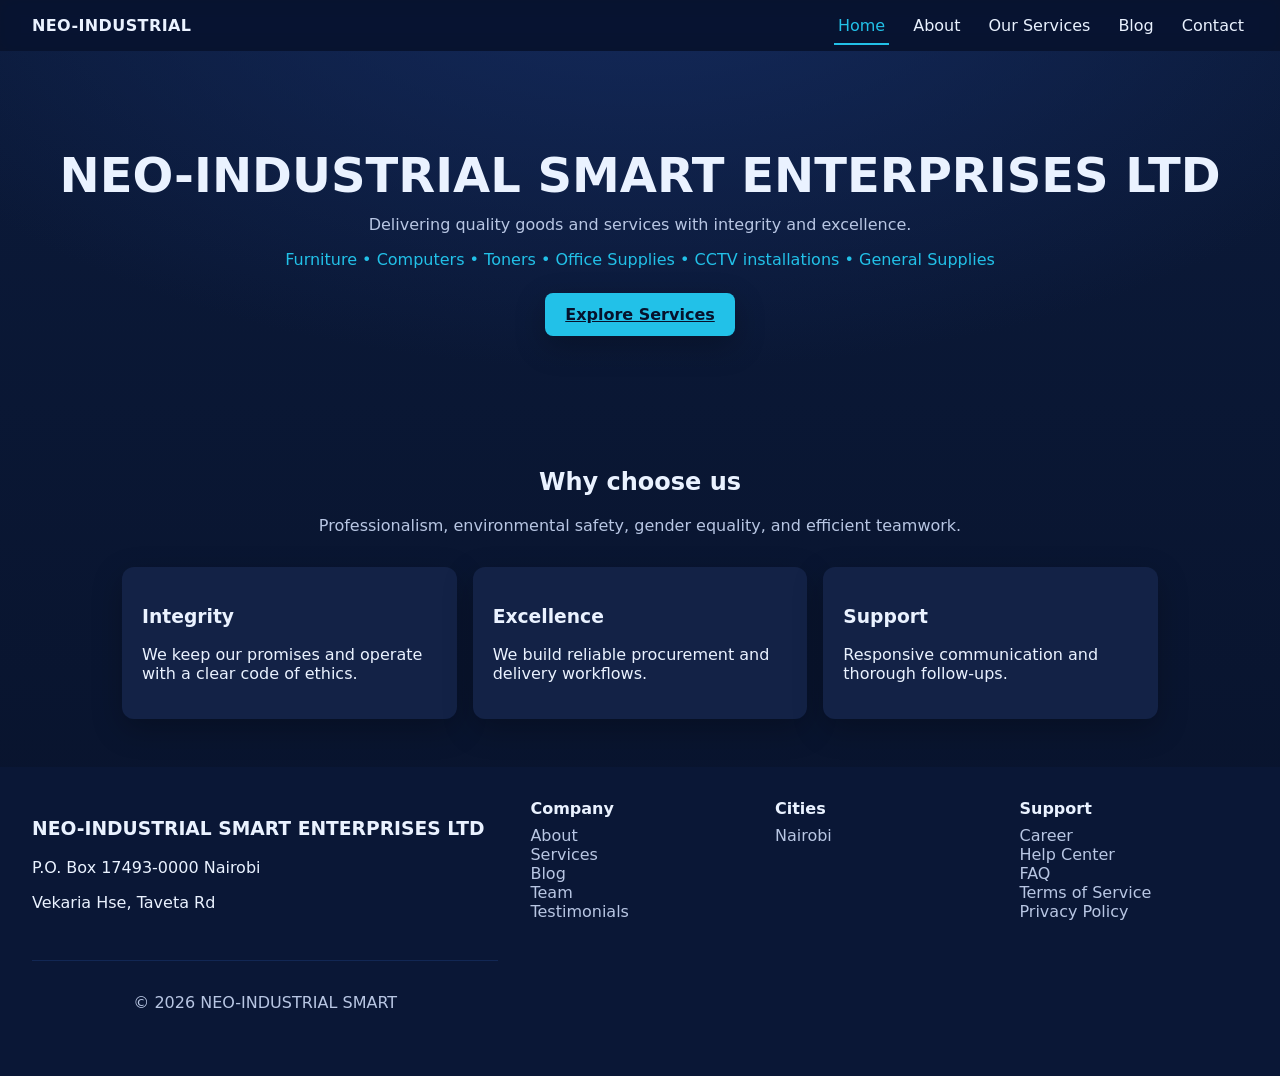
==== pages/index.html @ 2deb12df "initial commit" ====
<!DOCTYPE html>
<html lang="en">
<head>
    <meta charset="UTF-8" />
    <meta name="viewport" content="width=device-width, initial-scale=1" />
    <title>NEO-INDUSTRIAL SMART ENTERPRISES LTD</title>
    <meta name="description" content="Dealers in Furniture, Computers, Toners, Office Supplies, CCTV installations, and General Supplies.">
    <link rel="preload" href="/assets/css/styles.css" as="style" />
    <link rel="stylesheet" href="/assets/css/styles.css" />
</head>
<body>
    <header class="site-header" data-include="/components/header.html"></header>

    <main>
        <section class="hero reveal">
        <div class="hero-content">
            <h1>NEO-INDUSTRIAL SMART ENTERPRISES LTD</h1>
            <p>Delivering quality goods and services with integrity and excellence.</p>
            <div class="dealers">
            <span>Furniture</span> • <span>Computers</span> • <span>Toners</span> •
            <span>Office Supplies</span> • <span>CCTV installations</span> • <span>General Supplies</span>
            </div>
            <a href="/pages/services.html" class="btn primary">Explore Services</a>
        </div>
        </section>

        <section class="section reveal">
        <header class="section-header">
            <h2>Why choose us</h2>
            <p>Professionalism, environmental safety, gender equality, and efficient teamwork.</p>
        </header>

        <div class="cards-grid">
            <article class="card"><h3>Integrity</h3><p>We keep our promises and operate with a clear code of ethics.</p></article>
            <article class="card"><h3>Excellence</h3><p>We build reliable procurement and delivery workflows.</p></article>
            <article class="card"><h3>Support</h3><p>Responsive communication and thorough follow-ups.</p></article>
        </div>
        </section>
    </main>

    <footer class="site-footer reveal" data-include="/components/footer.html"></footer>
    <script src="/assets/js/app.js" defer></script>
</body>
</html>
---- assets/css/styles.css ----
/*  */
:root {
  --bg-dark: #0b1a3a; --bg-darker: #08122a; --text: #eaf2ff; --text-muted: #b8c6e3;
  --accent: #22c1e8; --accent-2: #7cf0d4; --surface: #111a33; --card: #132246;
  --shadow: 0 10px 30px rgba(0,0,0,0.25);
}

* { box-sizing: border-box; }
html { scroll-behavior: smooth; }
body { margin: 0; font-family: system-ui, Segoe UI, Roboto, Arial, sans-serif; color: var(--text);
  background: linear-gradient(180deg, var(--bg-dark), var(--bg-darker)); }

.site-header { position: sticky; top: 0; z-index: 1000; backdrop-filter: saturate(140%) blur(8px); }
.navbar { display: flex; align-items: center; justify-content: space-between; padding: 1rem 2rem; background: rgba(8,18,42,0.75); }
.logo { color: var(--text); font-weight: 700; text-decoration: none; letter-spacing: 0.4px; }
.nav-toggle { width: 36px; height: 36px; border: none; background: url('data:image/svg+xml;utf8,<svg xmlns=%22http://www.w3.org/2000/svg%22 width=%2232%22 height=%2232%22><path d=%22M6 9h20M6 16h20M6 23h20%22 stroke=%22white%22 stroke-width=%222%22 stroke-linecap=%22round%22/></svg>') center/20px no-repeat; display: none; }
.nav-links { list-style: none; display: flex; gap: 1.25rem; margin: 0; padding: 0; }
.nav-links a { color: var(--text); text-decoration: none; padding: 0.5rem 0.25rem; border-bottom: 2px solid transparent; transition: 0.25s ease; }
.nav-links a:hover { color: var(--accent); }
.nav-links a.active { border-bottom-color: var(--accent); color: var(--accent); }

.hero { padding: 6rem 2rem 4rem; text-align: center; background: radial-gradient(1200px 600px at 50% -100px, #142a5c 0%, transparent 70%); }
.hero h1 { font-size: clamp(1.8rem, 4.5vw, 3rem); margin: 0 0 0.75rem; }
.hero p { color: var(--text-muted); margin: 0 0 1rem; }
.dealers { color: var(--accent); margin: 0 0 1.5rem; }
.btn { display: inline-block; color: #06122c; background: var(--accent); border-radius: 8px; padding: 0.75rem 1.25rem; font-weight: 600; box-shadow: var(--shadow); transition: transform 0.2s ease; }
.btn:hover { transform: translateY(-2px); }

.section { padding: 3rem 2rem; max-width: 1100px; margin: 0 auto; }
.section-header { text-align: center; margin-bottom: 2rem; }
.section-header p { color: var(--text-muted); }

.about-grid, .cards-grid, .showcase-grid, .footer-columns { display: grid; gap: 1rem; }
.about-grid { grid-template-columns: repeat(2, minmax(0, 1fr)); }
.cards-grid { grid-template-columns: repeat(3, minmax(0, 1fr)); }
.showcase-grid { grid-template-columns: repeat(3, minmax(0, 1fr)); }

.card { background: var(--card); padding: 1.25rem; border-radius: 12px; box-shadow: var(--shadow); transition: transform 0.25s ease, box-shadow 0.3s ease; }
.card:hover { transform: translateY(-3px); box-shadow: 0 12px 36px rgba(0,0,0,0.35); }
.card.wide { grid-column: span 2; }

.checks { list-style: none; margin: 0; padding: 0; }
.checks li { position: relative; padding-left: 1.75rem; margin: 0.5rem 0; }
.checks li::before { content: "✔"; position: absolute; left: 0; color: var(--accent-2); font-weight: 700; }

.showcase-card { overflow: hidden; border-radius: 12px; background: var(--surface); box-shadow: var(--shadow); }
.showcase-card img { width: 100%; height: 200px; object-fit: cover; transform: scale(1.03); transition: transform 0.4s ease, filter 0.3s ease; }
.showcase-card:hover img { transform: scale(1.08); filter: saturate(115%); }
.showcase-card figcaption { padding: 0.75rem 1rem; color: var(--text); }

.clients { margin-top: 2rem; }
.client-carousel { display: grid; grid-template-columns: repeat(3, 1fr); gap: 1rem; align-items: center; }
.client-logo { background: var(--surface); border-radius: 12px; padding: 1rem; text-align: center; box-shadow: var(--shadow); }
.client-logo img { max-height: 60px; width: auto; filter: grayscale(30%); transition: filter 0.3s ease, transform 0.3s ease; }
.client-logo:hover img { filter: grayscale(0%); transform: scale(1.05); }

.site-footer { background: #0a1736; }
.footer-top { display: grid; grid-template-columns: 1.3fr 2fr; gap: 2rem; padding: 2rem; }
.footer-columns { grid-template-columns: repeat(3, 1fr); }
.footer-column h4 { margin: 0 0 0.5rem; }
.footer-column ul { list-style: none; margin: 0; padding: 0; }
.footer-column a { color: var(--text-muted); text-decoration: none; transition: color 0.2s ease; }
.footer-column a:hover { color: var(--accent); }
.footer-bottom { border-top: 1px solid #122754; text-align: center; padding: 1rem; color: var(--text-muted); }

.reveal { opacity: 0; transform: translateY(10px); }
.reveal.revealed { opacity: 1; transform: translateY(0); transition: opacity 600ms ease, transform 600ms ease; }




/* contact form styles */
.contact-form {
    max-width: 600px;
    margin: 0 auto 2rem;
    display: grid;
    gap: 1rem;
}
.form-group {
    display: flex;
    flex-direction: column;
}
.form-group label {
    margin-bottom: 0.25rem;
    font-weight: 600;
}
.form-group input,
.form-group textarea {
    padding: 0.75rem;
    border: 1px solid #334;
    border-radius: 8px;
    background: #0f1a33;
    color: var(--text);
}
.form-group input:focus,
.form-group textarea:focus {
    outline: none;
    border-color: var(--accent);
    box-shadow: 0 0 0 2px rgba(34,193,232,0.4);
}

.contact-cta {
    display: flex;
    justify-content: center;
    gap: 1rem;
    flex-wrap: wrap;
}
.contact-cta .btn.secondary {
    background: var(--accent-2);
    color: #06122c;
    font-weight: 600;
    border-radius: 8px;
    padding: 0.75rem 1.25rem;
    transition: transform 0.2s ease;
}
.contact-cta .btn.secondary:hover {
    transform: translateY(-2px);
}

.btn {
    display: inline-block;
    border-radius: 8px;
    padding: 0.75rem 1.25rem;
    font-weight: 600;
    box-shadow: var(--shadow);
    transition: transform 0.2s ease;
}
.btn--primary {
    background: var(--accent);
    color: #06122c;
}
.btn--secondary {
    background: var(--accent-2);
    color: #06122c;
}
.btn:hover { transform: translateY(-2px); }




@media (max-width: 900px) {
  .cards-grid, .showcase-grid { grid-template-columns: repeat(2, 1fr); }
  .client-carousel { grid-template-columns: repeat(2, 1fr); }
  .footer-top { grid-template-columns: 1fr; }
  .footer-columns { grid-template-columns: repeat(2, 1fr); }
}
@media (max-width: 640px) {
  .nav-toggle { display: inline-block; }
  .nav-links { position: fixed; right: 1rem; top: 64px; background: rgba(8,18,42,0.95); padding: 1rem; border-radius: 12px; display: none; flex-direction: column; gap: 0.75rem; box-shadow: var(--shadow); }
  .nav-links.open { display: flex; }
  .about-grid { grid-template-columns: 1fr; }
  .cards-grid, .showcase-grid, .client-carousel { grid-template-columns: 1fr; }
  .card.wide { grid-column: auto; }
}
---- assets/css/styles.css ----
/*  */
:root {
  --bg-dark: #0b1a3a; --bg-darker: #08122a; --text: #eaf2ff; --text-muted: #b8c6e3;
  --accent: #22c1e8; --accent-2: #7cf0d4; --surface: #111a33; --card: #132246;
  --shadow: 0 10px 30px rgba(0,0,0,0.25);
}

* { box-sizing: border-box; }
html { scroll-behavior: smooth; }
body { margin: 0; font-family: system-ui, Segoe UI, Roboto, Arial, sans-serif; color: var(--text);
  background: linear-gradient(180deg, var(--bg-dark), var(--bg-darker)); }

.site-header { position: sticky; top: 0; z-index: 1000; backdrop-filter: saturate(140%) blur(8px); }
.navbar { display: flex; align-items: center; justify-content: space-between; padding: 1rem 2rem; background: rgba(8,18,42,0.75); }
.logo { color: var(--text); font-weight: 700; text-decoration: none; letter-spacing: 0.4px; }
.nav-toggle { width: 36px; height: 36px; border: none; background: url('data:image/svg+xml;utf8,<svg xmlns=%22http://www.w3.org/2000/svg%22 width=%2232%22 height=%2232%22><path d=%22M6 9h20M6 16h20M6 23h20%22 stroke=%22white%22 stroke-width=%222%22 stroke-linecap=%22round%22/></svg>') center/20px no-repeat; display: none; }
.nav-links { list-style: none; display: flex; gap: 1.25rem; margin: 0; padding: 0; }
.nav-links a { color: var(--text); text-decoration: none; padding: 0.5rem 0.25rem; border-bottom: 2px solid transparent; transition: 0.25s ease; }
.nav-links a:hover { color: var(--accent); }
.nav-links a.active { border-bottom-color: var(--accent); color: var(--accent); }

.hero { padding: 6rem 2rem 4rem; text-align: center; background: radial-gradient(1200px 600px at 50% -100px, #142a5c 0%, transparent 70%); }
.hero h1 { font-size: clamp(1.8rem, 4.5vw, 3rem); margin: 0 0 0.75rem; }
.hero p { color: var(--text-muted); margin: 0 0 1rem; }
.dealers { color: var(--accent); margin: 0 0 1.5rem; }
.btn { display: inline-block; color: #06122c; background: var(--accent); border-radius: 8px; padding: 0.75rem 1.25rem; font-weight: 600; box-shadow: var(--shadow); transition: transform 0.2s ease; }
.btn:hover { transform: translateY(-2px); }

.section { padding: 3rem 2rem; max-width: 1100px; margin: 0 auto; }
.section-header { text-align: center; margin-bottom: 2rem; }
.section-header p { color: var(--text-muted); }

.about-grid, .cards-grid, .showcase-grid, .footer-columns { display: grid; gap: 1rem; }
.about-grid { grid-template-columns: repeat(2, minmax(0, 1fr)); }
.cards-grid { grid-template-columns: repeat(3, minmax(0, 1fr)); }
.showcase-grid { grid-template-columns: repeat(3, minmax(0, 1fr)); }

.card { background: var(--card); padding: 1.25rem; border-radius: 12px; box-shadow: var(--shadow); transition: transform 0.25s ease, box-shadow 0.3s ease; }
.card:hover { transform: translateY(-3px); box-shadow: 0 12px 36px rgba(0,0,0,0.35); }
.card.wide { grid-column: span 2; }

.checks { list-style: none; margin: 0; padding: 0; }
.checks li { position: relative; padding-left: 1.75rem; margin: 0.5rem 0; }
.checks li::before { content: "✔"; position: absolute; left: 0; color: var(--accent-2); font-weight: 700; }

.showcase-card { overflow: hidden; border-radius: 12px; background: var(--surface); box-shadow: var(--shadow); }
.showcase-card img { width: 100%; height: 200px; object-fit: cover; transform: scale(1.03); transition: transform 0.4s ease, filter 0.3s ease; }
.showcase-card:hover img { transform: scale(1.08); filter: saturate(115%); }
.showcase-card figcaption { padding: 0.75rem 1rem; color: var(--text); }

.clients { margin-top: 2rem; }
.client-carousel { display: grid; grid-template-columns: repeat(3, 1fr); gap: 1rem; align-items: center; }
.client-logo { background: var(--surface); border-radius: 12px; padding: 1rem; text-align: center; box-shadow: var(--shadow); }
.client-logo img { max-height: 60px; width: auto; filter: grayscale(30%); transition: filter 0.3s ease, transform 0.3s ease; }
.client-logo:hover img { filter: grayscale(0%); transform: scale(1.05); }

.site-footer { background: #0a1736; }
.footer-top { display: grid; grid-template-columns: 1.3fr 2fr; gap: 2rem; padding: 2rem; }
.footer-columns { grid-template-columns: repeat(3, 1fr); }
.footer-column h4 { margin: 0 0 0.5rem; }
.footer-column ul { list-style: none; margin: 0; padding: 0; }
.footer-column a { color: var(--text-muted); text-decoration: none; transition: color 0.2s ease; }
.footer-column a:hover { color: var(--accent); }
.footer-bottom { border-top: 1px solid #122754; text-align: center; padding: 1rem; color: var(--text-muted); }

.reveal { opacity: 0; transform: translateY(10px); }
.reveal.revealed { opacity: 1; transform: translateY(0); transition: opacity 600ms ease, transform 600ms ease; }




/* contact form styles */
.contact-form {
    max-width: 600px;
    margin: 0 auto 2rem;
    display: grid;
    gap: 1rem;
}
.form-group {
    display: flex;
    flex-direction: column;
}
.form-group label {
    margin-bottom: 0.25rem;
    font-weight: 600;
}
.form-group input,
.form-group textarea {
    padding: 0.75rem;
    border: 1px solid #334;
    border-radius: 8px;
    background: #0f1a33;
    color: var(--text);
}
.form-group input:focus,
.form-group textarea:focus {
    outline: none;
    border-color: var(--accent);
    box-shadow: 0 0 0 2px rgba(34,193,232,0.4);
}

.contact-cta {
    display: flex;
    justify-content: center;
    gap: 1rem;
    flex-wrap: wrap;
}
.contact-cta .btn.secondary {
    background: var(--accent-2);
    color: #06122c;
    font-weight: 600;
    border-radius: 8px;
    padding: 0.75rem 1.25rem;
    transition: transform 0.2s ease;
}
.contact-cta .btn.secondary:hover {
    transform: translateY(-2px);
}

.btn {
    display: inline-block;
    border-radius: 8px;
    padding: 0.75rem 1.25rem;
    font-weight: 600;
    box-shadow: var(--shadow);
    transition: transform 0.2s ease;
}
.btn--primary {
    background: var(--accent);
    color: #06122c;
}
.btn--secondary {
    background: var(--accent-2);
    color: #06122c;
}
.btn:hover { transform: translateY(-2px); }




@media (max-width: 900px) {
  .cards-grid, .showcase-grid { grid-template-columns: repeat(2, 1fr); }
  .client-carousel { grid-template-columns: repeat(2, 1fr); }
  .footer-top { grid-template-columns: 1fr; }
  .footer-columns { grid-template-columns: repeat(2, 1fr); }
}
@media (max-width: 640px) {
  .nav-toggle { display: inline-block; }
  .nav-links { position: fixed; right: 1rem; top: 64px; background: rgba(8,18,42,0.95); padding: 1rem; border-radius: 12px; display: none; flex-direction: column; gap: 0.75rem; box-shadow: var(--shadow); }
  .nav-links.open { display: flex; }
  .about-grid { grid-template-columns: 1fr; }
  .cards-grid, .showcase-grid, .client-carousel { grid-template-columns: 1fr; }
  .card.wide { grid-column: auto; }
}
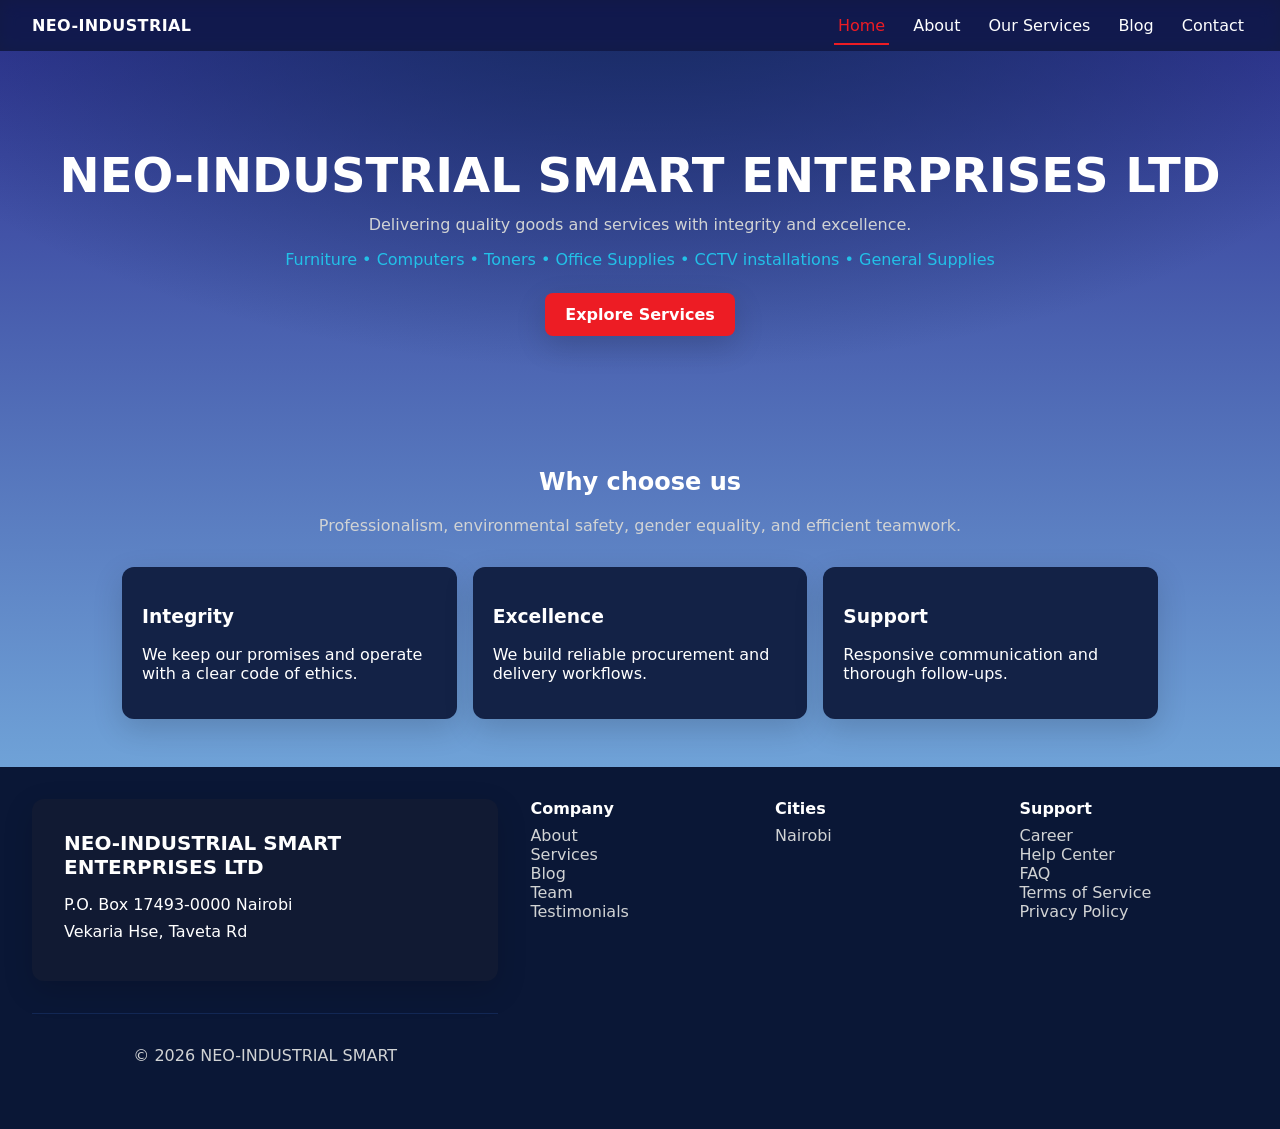
==== commit 43490c52: "updated and added header and footer components and contact page" ====
--- a/pages/index.html
+++ b/pages/index.html
@@ -17,8 +17,8 @@
             <h1>NEO-INDUSTRIAL SMART ENTERPRISES LTD</h1>
             <p>Delivering quality goods and services with integrity and excellence.</p>
             <div class="dealers">
-            <span>Furniture</span> • <span>Computers</span> • <span>Toners</span> •
-            <span>Office Supplies</span> • <span>CCTV installations</span> • <span>General Supplies</span>
+                <span>Furniture</span> • <span>Computers</span> • <span>Toners</span> •
+                <span>Office Supplies</span> • <span>CCTV installations</span> • <span>General Supplies</span>
             </div>
             <a href="/pages/services.html" class="btn primary">Explore Services</a>
         </div>
--- a/assets/css/styles.css
+++ b/assets/css/styles.css
@@ -1,155 +1,420 @@
-
-/*  */
 :root {
-  --bg-dark: #0b1a3a; --bg-darker: #08122a; --text: #eaf2ff; --text-muted: #b8c6e3;
-  --accent: #22c1e8; --accent-2: #7cf0d4; --surface: #111a33; --card: #132246;
+  --bg-dark: #0b1a3a; 
+  --bg-darker: #08122a; 
+  --text: #eaf2ff; 
+  --text-muted: #b8c6e3;
+  --accent: #22c1e8; 
+  --accent-2: #7cf0d4; 
+  --surface: #111a33; 
+  --card: #132246;
   --shadow: 0 10px 30px rgba(0,0,0,0.25);
 }
 
-* { box-sizing: border-box; }
-html { scroll-behavior: smooth; }
-body { margin: 0; font-family: system-ui, Segoe UI, Roboto, Arial, sans-serif; color: var(--text);
-  background: linear-gradient(180deg, var(--bg-dark), var(--bg-darker)); }
-
-.site-header { position: sticky; top: 0; z-index: 1000; backdrop-filter: saturate(140%) blur(8px); }
-.navbar { display: flex; align-items: center; justify-content: space-between; padding: 1rem 2rem; background: rgba(8,18,42,0.75); }
-.logo { color: var(--text); font-weight: 700; text-decoration: none; letter-spacing: 0.4px; }
-.nav-toggle { width: 36px; height: 36px; border: none; background: url('data:image/svg+xml;utf8,<svg xmlns=%22http://www.w3.org/2000/svg%22 width=%2232%22 height=%2232%22><path d=%22M6 9h20M6 16h20M6 23h20%22 stroke=%22white%22 stroke-width=%222%22 stroke-linecap=%22round%22/></svg>') center/20px no-repeat; display: none; }
-.nav-links { list-style: none; display: flex; gap: 1.25rem; margin: 0; padding: 0; }
-.nav-links a { color: var(--text); text-decoration: none; padding: 0.5rem 0.25rem; border-bottom: 2px solid transparent; transition: 0.25s ease; }
-.nav-links a:hover { color: var(--accent); }
-.nav-links a.active { border-bottom-color: var(--accent); color: var(--accent); }
-
-.hero { padding: 6rem 2rem 4rem; text-align: center; background: radial-gradient(1200px 600px at 50% -100px, #142a5c 0%, transparent 70%); }
-.hero h1 { font-size: clamp(1.8rem, 4.5vw, 3rem); margin: 0 0 0.75rem; }
-.hero p { color: var(--text-muted); margin: 0 0 1rem; }
-.dealers { color: var(--accent); margin: 0 0 1.5rem; }
-.btn { display: inline-block; color: #06122c; background: var(--accent); border-radius: 8px; padding: 0.75rem 1.25rem; font-weight: 600; box-shadow: var(--shadow); transition: transform 0.2s ease; }
-.btn:hover { transform: translateY(-2px); }
-
-.section { padding: 3rem 2rem; max-width: 1100px; margin: 0 auto; }
-.section-header { text-align: center; margin-bottom: 2rem; }
-.section-header p { color: var(--text-muted); }
-
-.about-grid, .cards-grid, .showcase-grid, .footer-columns { display: grid; gap: 1rem; }
-.about-grid { grid-template-columns: repeat(2, minmax(0, 1fr)); }
-.cards-grid { grid-template-columns: repeat(3, minmax(0, 1fr)); }
-.showcase-grid { grid-template-columns: repeat(3, minmax(0, 1fr)); }
-
-.card { background: var(--card); padding: 1.25rem; border-radius: 12px; box-shadow: var(--shadow); transition: transform 0.25s ease, box-shadow 0.3s ease; }
-.card:hover { transform: translateY(-3px); box-shadow: 0 12px 36px rgba(0,0,0,0.35); }
-.card.wide { grid-column: span 2; }
-
-.checks { list-style: none; margin: 0; padding: 0; }
-.checks li { position: relative; padding-left: 1.75rem; margin: 0.5rem 0; }
-.checks li::before { content: "✔"; position: absolute; left: 0; color: var(--accent-2); font-weight: 700; }
-
-.showcase-card { overflow: hidden; border-radius: 12px; background: var(--surface); box-shadow: var(--shadow); }
-.showcase-card img { width: 100%; height: 200px; object-fit: cover; transform: scale(1.03); transition: transform 0.4s ease, filter 0.3s ease; }
-.showcase-card:hover img { transform: scale(1.08); filter: saturate(115%); }
-.showcase-card figcaption { padding: 0.75rem 1rem; color: var(--text); }
-
-.clients { margin-top: 2rem; }
-.client-carousel { display: grid; grid-template-columns: repeat(3, 1fr); gap: 1rem; align-items: center; }
-.client-logo { background: var(--surface); border-radius: 12px; padding: 1rem; text-align: center; box-shadow: var(--shadow); }
-.client-logo img { max-height: 60px; width: auto; filter: grayscale(30%); transition: filter 0.3s ease, transform 0.3s ease; }
-.client-logo:hover img { filter: grayscale(0%); transform: scale(1.05); }
-
-.site-footer { background: #0a1736; }
-.footer-top { display: grid; grid-template-columns: 1.3fr 2fr; gap: 2rem; padding: 2rem; }
-.footer-columns { grid-template-columns: repeat(3, 1fr); }
-.footer-column h4 { margin: 0 0 0.5rem; }
-.footer-column ul { list-style: none; margin: 0; padding: 0; }
-.footer-column a { color: var(--text-muted); text-decoration: none; transition: color 0.2s ease; }
-.footer-column a:hover { color: var(--accent); }
-.footer-bottom { border-top: 1px solid #122754; text-align: center; padding: 1rem; color: var(--text-muted); }
-
-.reveal { opacity: 0; transform: translateY(10px); }
-.reveal.revealed { opacity: 1; transform: translateY(0); transition: opacity 600ms ease, transform 600ms ease; }
-
-
-
-
-/* contact form styles */
+
+:root {
+  --bg-dark: rgb(46, 48, 146);        /* deep blue background */
+  --bg-darker: rgb(142, 216, 248);    /* light blue gradient blend */
+  --text: #ffffff;                    /* white text for contrast */
+  --text-muted: rgb(209, 211, 212);   /* soft gray for secondary text */
+  --accent: rgb(237, 28, 36);         /* bold red for primary CTAs */
+  --accent-2: rgb(142, 216, 248);     /* light blue for secondary CTAs */
+    --accent-3: #22c1e8; 
+  /* --surface: #f5f5f5;                 light neutral card background */
+   --shadow: 0 10px 30px rgba(0,0,0,0.15);
+}
+
+
+* { 
+    box-sizing: border-box; 
+}
+html { 
+    scroll-behavior: smooth; 
+}
+body { 
+    margin: 0; 
+    font-family: system-ui, Segoe UI, Roboto, Arial, sans-serif; 
+    color: var(--text);
+    background: linear-gradient(180deg, var(--bg-dark), var(--bg-darker)); 
+}
+
+.site-header { 
+    position: sticky; 
+    top: 0; 
+    z-index: 1000; 
+    backdrop-filter: saturate(140%) blur(8px); 
+}
+.navbar { display: flex; 
+    align-items: center; 
+    justify-content: space-between; 
+    padding: 1rem 2rem; 
+    background: rgba(8,18,42,0.75); 
+}
+.logo { 
+    color: var(--text); 
+    font-weight: 700; 
+    text-decoration: none; 
+    letter-spacing: 0.4px; 
+}
+.nav-toggle { 
+    width: 36px; 
+    height: 36px; 
+    border: none; 
+    background: url('data:image/svg+xml;utf8,<svg xmlns=%22http://www.w3.org/2000/svg%22 width=%2232%22 height=%2232%22><path d=%22M6 9h20M6 16h20M6 23h20%22 stroke=%22white%22 stroke-width=%222%22 stroke-linecap=%22round%22/></svg>') center/20px no-repeat; 
+    display: none; 
+}
+.nav-links { 
+    list-style: none; 
+    display: flex; 
+    gap: 1.25rem; 
+    margin: 0; 
+    padding: 0; 
+}
+.nav-links a { 
+    color: var(--text); 
+    text-decoration: none; 
+    padding: 0.5rem 0.25rem; 
+    border-bottom: 2px solid transparent; 
+    transition: 0.25s ease; 
+}
+.nav-links a:hover { 
+    color: var(--accent); 
+}
+.nav-links a.active { 
+    border-bottom-color: var(--accent); 
+    color: var(--accent); 
+}
+
+.hero { 
+    padding: 6rem 2rem 4rem; 
+    text-align: center; 
+    background: radial-gradient(1200px 600px at 50% -100px, #142a5c 0%, transparent 70%); 
+}
+.hero h1 { 
+    font-size: clamp(1.8rem, 4.5vw, 3rem); 
+    margin: 0 0 0.75rem; 
+}
+.hero p { 
+    color: var(--text-muted); 
+    margin: 0 0 1rem; 
+}
+.dealers { 
+    color: var(--accent-3); 
+    margin: 0 0 1.5rem; 
+}
+.btn { 
+    display: inline-block; 
+    color: #06122c;
+    color: var(--text);
+    background: var(--accent); 
+    border-radius: 8px; 
+    padding: 0.75rem 1.25rem; 
+    font-weight: 600; 
+    box-shadow: var(--shadow); transition: transform 0.2s ease; 
+    text-decoration: none;
+}
+.btn:hover { 
+    transform: translateY(-2px); 
+}
+
+.section { 
+    padding: 3rem 2rem; 
+    max-width: 1100px;
+    margin: 0 auto; 
+}
+.section-header { 
+    text-align: center; 
+    margin-bottom: 2rem; 
+}
+.section-header p { 
+    color: var(--text-muted); 
+}
+
+.about-grid, .cards-grid, .showcase-grid, .footer-columns { 
+    display: grid; 
+    gap: 1rem; 
+}
+.about-grid { 
+    grid-template-columns: repeat(2, minmax(0, 1fr)); 
+}
+
+#team { 
+    margin-top: 2rem; /* adjust value as needed */ 
+}
+
+.cards-grid { 
+    grid-template-columns: repeat(3, minmax(0, 1fr)); 
+}
+.showcase-grid { 
+    grid-template-columns: repeat(3, minmax(0, 1fr)); 
+}
+
+
+.card { 
+    background: var(--card); 
+    padding: 1.25rem;
+    border-radius: 12px; 
+    box-shadow: var(--shadow); 
+    transition: transform 0.25s ease, box-shadow 0.3s ease; 
+}
+.card:hover { 
+    transform: translateY(-3px); 
+    box-shadow: 0 12px 36px rgba(0,0,0,0.35); 
+}
+.card.wide { 
+    grid-column: span 2; 
+}
+
+.checks { 
+    list-style: none;
+    margin: 0; 
+    padding: 0; 
+}
+.checks li { 
+    position: relative; 
+    padding-left: 1.75rem; 
+    margin: 0.5rem 0; 
+}
+.checks li::before { 
+    content: "✔"; 
+    position: absolute; left: 0; 
+    color: var(--accent-2); 
+    font-weight: 700; 
+}
+
+
+.showcase h3{
+    text-align: center;
+    margin-bottom: 1rem;
+    font-size: 1.5rem;
+}
+
+
+.showcase-card { 
+    overflow: hidden; 
+    border-radius: 12px; 
+    background: var(--surface); 
+    box-shadow: var(--shadow); 
+}
+.showcase-card img { 
+    width: 100%; 
+    height: 200px; 
+    object-fit: cover; 
+    transform: scale(1.03); 
+    transition: transform 0.4s ease, filter 0.3s ease; 
+}
+.showcase-card:hover img { 
+    transform: scale(1.08); 
+    filter: saturate(115%); 
+}
+.showcase-card figcaption { 
+    padding: 0.75rem 1rem; 
+    color: var(--text); 
+}
+
+.clients { 
+    margin-top: 2rem; 
+}
+.client-carousel { 
+    display: grid; 
+    grid-template-columns: repeat(3, 1fr); 
+    gap: 1rem; 
+    align-items: center; 
+}
+.client-logo { 
+    background: var(--surface); 
+    border-radius: 12px; 
+    padding: 1rem; 
+    text-align: center; 
+    box-shadow: var(--shadow); 
+}
+.client-logo img { 
+    max-height: 60px; 
+    width: auto; 
+    filter: grayscale(30%); 
+    transition: filter 0.3s ease, transform 0.3s ease; }
+.client-logo:hover img { 
+    filter: grayscale(0%); 
+    transform: scale(1.05); 
+}
+
+.site-footer { 
+    background: #0a1736; 
+}
+.footer-top { 
+    display: grid; 
+    grid-template-columns: 1.3fr 2fr; 
+    gap: 2rem; 
+    padding: 2rem; 
+}
+.footer-columns { 
+    grid-template-columns: repeat(3, 1fr); 
+}
+.footer-column h4 { 
+    margin: 0 0 0.5rem; 
+}
+.footer-column ul { 
+    list-style: none; 
+    margin: 0; padding: 0; 
+}
+.footer-column a { 
+    color: var(--text-muted); 
+    text-decoration: none; 
+    transition: color 0.2s ease; 
+}
+.footer-column a:hover { 
+    color: var(--accent); 
+}
+.footer-bottom { 
+    border-top: 1px solid #122754; 
+    text-align: center; 
+    padding: 1rem;
+    color: var(--text-muted); 
+}
+
+.reveal { opacity: 0; 
+    transform: translateY(10px); 
+}
+.reveal.revealed { 
+    opacity: 1; 
+    transform: translateY(0); 
+    transition: opacity 600ms ease, transform 600ms ease; 
+}
+
+/* Contact Form */ 
+.contact-grid {
+  display: grid;
+  grid-template-columns: 1fr 1fr;
+  gap: 2rem;
+  align-items: start;
+}
+
+.contact-info {
+  background: var(--surface);
+  padding: 2rem;
+  border-radius: 12px;
+  box-shadow: var(--shadow);
+  color: var(--text);
+}
+.contact-info h3 {
+  margin-top: 0;
+  margin-bottom: 1rem;
+  font-size: 1.25rem;
+}
+.contact-info p {
+  margin: 0.5rem 0;
+}
+.contact-info a {
+  color: var(--accent);
+  text-decoration: none;
+}
+.contact-info a:hover {
+  text-decoration: underline;
+}
+
+.social-icons {
+  margin-top: 1rem;
+  display: flex;
+  gap: 1rem;
+}
+.social-icons img {
+  width: 24px;
+  height: 24px;
+  filter: grayscale(100%);
+  transition: filter 0.3s ease;
+}
+.social-icons img:hover {
+  filter: grayscale(0%);
+}
+
+
+
+
 .contact-form {
-    max-width: 600px;
-    margin: 0 auto 2rem;
-    display: grid;
-    gap: 1rem;
-}
-.form-group {
-    display: flex;
-    flex-direction: column;
-}
-.form-group label {
-    margin-bottom: 0.25rem;
-    font-weight: 600;
-}
-.form-group input,
-.form-group textarea {
-    padding: 0.75rem;
-    border: 1px solid #334;
-    border-radius: 8px;
-    background: #0f1a33;
-    color: var(--text);
-}
-.form-group input:focus,
-.form-group textarea:focus {
-    outline: none;
-    border-color: var(--accent);
-    box-shadow: 0 0 0 2px rgba(34,193,232,0.4);
-}
-
-.contact-cta {
-    display: flex;
-    justify-content: center;
-    gap: 1rem;
-    flex-wrap: wrap;
-}
-.contact-cta .btn.secondary {
-    background: var(--accent-2);
-    color: #06122c;
-    font-weight: 600;
-    border-radius: 8px;
-    padding: 0.75rem 1.25rem;
-    transition: transform 0.2s ease;
-}
-.contact-cta .btn.secondary:hover {
-    transform: translateY(-2px);
-}
-
-.btn {
-    display: inline-block;
-    border-radius: 8px;
-    padding: 0.75rem 1.25rem;
-    font-weight: 600;
-    box-shadow: var(--shadow);
-    transition: transform 0.2s ease;
-}
-.btn--primary {
-    background: var(--accent);
-    color: #06122c;
-}
-.btn--secondary {
-    background: var(--accent-2);
-    color: #06122c;
-}
-.btn:hover { transform: translateY(-2px); }
-
-
+  background: var(--card);
+  padding: 2rem;
+  border-radius: 12px;
+  box-shadow: var(--shadow);
+  display: grid;
+  gap: 1rem;
+}
+.contact-form label {
+  font-weight: 600;
+}
+.contact-form input,
+.contact-form textarea {
+  padding: 0.75rem;
+  border: 1px solid #334;
+  border-radius: 8px;
+  background: #0f1a33;
+  color: var(--text);
+  width: 100%;
+}
+.contact-form input:focus,
+.contact-form textarea:focus {
+  outline: none;
+  border-color: var(--accent);
+  box-shadow: 0 0 0 2px rgba(34,193,232,0.4);
+}
+
+.btn--primary { 
+    background: var(--accent); 
+    color: #fff; font-weight: 600; 
+    border: none; cursor: pointer; 
+} 
+.btn--primary:hover { 
+    background: #c91f2a; /* slightly darker red */ 
+}
+
+@media (max-width: 768px) {
+  .contact-grid {
+    grid-template-columns: 1fr;
+  }
+  .contact-grid > * {
+    margin-bottom: 2rem; 
+}
+}
 
 
 @media (max-width: 900px) {
-  .cards-grid, .showcase-grid { grid-template-columns: repeat(2, 1fr); }
-  .client-carousel { grid-template-columns: repeat(2, 1fr); }
-  .footer-top { grid-template-columns: 1fr; }
-  .footer-columns { grid-template-columns: repeat(2, 1fr); }
+  .cards-grid, .showcase-grid { 
+    grid-template-columns: repeat(2, 1fr); 
+}
+  .client-carousel { 
+    grid-template-columns: repeat(2, 1fr); 
+}
+  .footer-top { 
+    grid-template-columns: 1fr; 
+}
+  .footer-columns { 
+    grid-template-columns: repeat(2, 1fr); 
+}
 }
 @media (max-width: 640px) {
-  .nav-toggle { display: inline-block; }
-  .nav-links { position: fixed; right: 1rem; top: 64px; background: rgba(8,18,42,0.95); padding: 1rem; border-radius: 12px; display: none; flex-direction: column; gap: 0.75rem; box-shadow: var(--shadow); }
-  .nav-links.open { display: flex; }
-  .about-grid { grid-template-columns: 1fr; }
-  .cards-grid, .showcase-grid, .client-carousel { grid-template-columns: 1fr; }
-  .card.wide { grid-column: auto; }
-}
+  .nav-toggle { 
+    display: inline-block; 
+}
+  .nav-links { 
+    position: fixed; 
+    right: 1rem; 
+    top: 64px; 
+    background: rgba(8,18,42,0.95); 
+    padding: 1rem; 
+    border-radius: 12px; 
+    display: none; 
+    flex-direction: column; 
+    gap: 0.75rem; 
+    box-shadow: var(--shadow); 
+}
+  .nav-links.open { 
+    display: flex; 
+}
+  .about-grid { 
+    grid-template-columns: 1fr; 
+}
+  .cards-grid, .showcase-grid, .client-carousel { 
+    grid-template-columns: 1fr; 
+}
+  .card.wide { 
+    grid-column: auto; 
+}
+}
--- a/assets/css/styles.css
+++ b/assets/css/styles.css
@@ -1,155 +1,420 @@
-
-/*  */
 :root {
-  --bg-dark: #0b1a3a; --bg-darker: #08122a; --text: #eaf2ff; --text-muted: #b8c6e3;
-  --accent: #22c1e8; --accent-2: #7cf0d4; --surface: #111a33; --card: #132246;
+  --bg-dark: #0b1a3a; 
+  --bg-darker: #08122a; 
+  --text: #eaf2ff; 
+  --text-muted: #b8c6e3;
+  --accent: #22c1e8; 
+  --accent-2: #7cf0d4; 
+  --surface: #111a33; 
+  --card: #132246;
   --shadow: 0 10px 30px rgba(0,0,0,0.25);
 }
 
-* { box-sizing: border-box; }
-html { scroll-behavior: smooth; }
-body { margin: 0; font-family: system-ui, Segoe UI, Roboto, Arial, sans-serif; color: var(--text);
-  background: linear-gradient(180deg, var(--bg-dark), var(--bg-darker)); }
-
-.site-header { position: sticky; top: 0; z-index: 1000; backdrop-filter: saturate(140%) blur(8px); }
-.navbar { display: flex; align-items: center; justify-content: space-between; padding: 1rem 2rem; background: rgba(8,18,42,0.75); }
-.logo { color: var(--text); font-weight: 700; text-decoration: none; letter-spacing: 0.4px; }
-.nav-toggle { width: 36px; height: 36px; border: none; background: url('data:image/svg+xml;utf8,<svg xmlns=%22http://www.w3.org/2000/svg%22 width=%2232%22 height=%2232%22><path d=%22M6 9h20M6 16h20M6 23h20%22 stroke=%22white%22 stroke-width=%222%22 stroke-linecap=%22round%22/></svg>') center/20px no-repeat; display: none; }
-.nav-links { list-style: none; display: flex; gap: 1.25rem; margin: 0; padding: 0; }
-.nav-links a { color: var(--text); text-decoration: none; padding: 0.5rem 0.25rem; border-bottom: 2px solid transparent; transition: 0.25s ease; }
-.nav-links a:hover { color: var(--accent); }
-.nav-links a.active { border-bottom-color: var(--accent); color: var(--accent); }
-
-.hero { padding: 6rem 2rem 4rem; text-align: center; background: radial-gradient(1200px 600px at 50% -100px, #142a5c 0%, transparent 70%); }
-.hero h1 { font-size: clamp(1.8rem, 4.5vw, 3rem); margin: 0 0 0.75rem; }
-.hero p { color: var(--text-muted); margin: 0 0 1rem; }
-.dealers { color: var(--accent); margin: 0 0 1.5rem; }
-.btn { display: inline-block; color: #06122c; background: var(--accent); border-radius: 8px; padding: 0.75rem 1.25rem; font-weight: 600; box-shadow: var(--shadow); transition: transform 0.2s ease; }
-.btn:hover { transform: translateY(-2px); }
-
-.section { padding: 3rem 2rem; max-width: 1100px; margin: 0 auto; }
-.section-header { text-align: center; margin-bottom: 2rem; }
-.section-header p { color: var(--text-muted); }
-
-.about-grid, .cards-grid, .showcase-grid, .footer-columns { display: grid; gap: 1rem; }
-.about-grid { grid-template-columns: repeat(2, minmax(0, 1fr)); }
-.cards-grid { grid-template-columns: repeat(3, minmax(0, 1fr)); }
-.showcase-grid { grid-template-columns: repeat(3, minmax(0, 1fr)); }
-
-.card { background: var(--card); padding: 1.25rem; border-radius: 12px; box-shadow: var(--shadow); transition: transform 0.25s ease, box-shadow 0.3s ease; }
-.card:hover { transform: translateY(-3px); box-shadow: 0 12px 36px rgba(0,0,0,0.35); }
-.card.wide { grid-column: span 2; }
-
-.checks { list-style: none; margin: 0; padding: 0; }
-.checks li { position: relative; padding-left: 1.75rem; margin: 0.5rem 0; }
-.checks li::before { content: "✔"; position: absolute; left: 0; color: var(--accent-2); font-weight: 700; }
-
-.showcase-card { overflow: hidden; border-radius: 12px; background: var(--surface); box-shadow: var(--shadow); }
-.showcase-card img { width: 100%; height: 200px; object-fit: cover; transform: scale(1.03); transition: transform 0.4s ease, filter 0.3s ease; }
-.showcase-card:hover img { transform: scale(1.08); filter: saturate(115%); }
-.showcase-card figcaption { padding: 0.75rem 1rem; color: var(--text); }
-
-.clients { margin-top: 2rem; }
-.client-carousel { display: grid; grid-template-columns: repeat(3, 1fr); gap: 1rem; align-items: center; }
-.client-logo { background: var(--surface); border-radius: 12px; padding: 1rem; text-align: center; box-shadow: var(--shadow); }
-.client-logo img { max-height: 60px; width: auto; filter: grayscale(30%); transition: filter 0.3s ease, transform 0.3s ease; }
-.client-logo:hover img { filter: grayscale(0%); transform: scale(1.05); }
-
-.site-footer { background: #0a1736; }
-.footer-top { display: grid; grid-template-columns: 1.3fr 2fr; gap: 2rem; padding: 2rem; }
-.footer-columns { grid-template-columns: repeat(3, 1fr); }
-.footer-column h4 { margin: 0 0 0.5rem; }
-.footer-column ul { list-style: none; margin: 0; padding: 0; }
-.footer-column a { color: var(--text-muted); text-decoration: none; transition: color 0.2s ease; }
-.footer-column a:hover { color: var(--accent); }
-.footer-bottom { border-top: 1px solid #122754; text-align: center; padding: 1rem; color: var(--text-muted); }
-
-.reveal { opacity: 0; transform: translateY(10px); }
-.reveal.revealed { opacity: 1; transform: translateY(0); transition: opacity 600ms ease, transform 600ms ease; }
-
-
-
-
-/* contact form styles */
+
+:root {
+  --bg-dark: rgb(46, 48, 146);        /* deep blue background */
+  --bg-darker: rgb(142, 216, 248);    /* light blue gradient blend */
+  --text: #ffffff;                    /* white text for contrast */
+  --text-muted: rgb(209, 211, 212);   /* soft gray for secondary text */
+  --accent: rgb(237, 28, 36);         /* bold red for primary CTAs */
+  --accent-2: rgb(142, 216, 248);     /* light blue for secondary CTAs */
+    --accent-3: #22c1e8; 
+  /* --surface: #f5f5f5;                 light neutral card background */
+   --shadow: 0 10px 30px rgba(0,0,0,0.15);
+}
+
+
+* { 
+    box-sizing: border-box; 
+}
+html { 
+    scroll-behavior: smooth; 
+}
+body { 
+    margin: 0; 
+    font-family: system-ui, Segoe UI, Roboto, Arial, sans-serif; 
+    color: var(--text);
+    background: linear-gradient(180deg, var(--bg-dark), var(--bg-darker)); 
+}
+
+.site-header { 
+    position: sticky; 
+    top: 0; 
+    z-index: 1000; 
+    backdrop-filter: saturate(140%) blur(8px); 
+}
+.navbar { display: flex; 
+    align-items: center; 
+    justify-content: space-between; 
+    padding: 1rem 2rem; 
+    background: rgba(8,18,42,0.75); 
+}
+.logo { 
+    color: var(--text); 
+    font-weight: 700; 
+    text-decoration: none; 
+    letter-spacing: 0.4px; 
+}
+.nav-toggle { 
+    width: 36px; 
+    height: 36px; 
+    border: none; 
+    background: url('data:image/svg+xml;utf8,<svg xmlns=%22http://www.w3.org/2000/svg%22 width=%2232%22 height=%2232%22><path d=%22M6 9h20M6 16h20M6 23h20%22 stroke=%22white%22 stroke-width=%222%22 stroke-linecap=%22round%22/></svg>') center/20px no-repeat; 
+    display: none; 
+}
+.nav-links { 
+    list-style: none; 
+    display: flex; 
+    gap: 1.25rem; 
+    margin: 0; 
+    padding: 0; 
+}
+.nav-links a { 
+    color: var(--text); 
+    text-decoration: none; 
+    padding: 0.5rem 0.25rem; 
+    border-bottom: 2px solid transparent; 
+    transition: 0.25s ease; 
+}
+.nav-links a:hover { 
+    color: var(--accent); 
+}
+.nav-links a.active { 
+    border-bottom-color: var(--accent); 
+    color: var(--accent); 
+}
+
+.hero { 
+    padding: 6rem 2rem 4rem; 
+    text-align: center; 
+    background: radial-gradient(1200px 600px at 50% -100px, #142a5c 0%, transparent 70%); 
+}
+.hero h1 { 
+    font-size: clamp(1.8rem, 4.5vw, 3rem); 
+    margin: 0 0 0.75rem; 
+}
+.hero p { 
+    color: var(--text-muted); 
+    margin: 0 0 1rem; 
+}
+.dealers { 
+    color: var(--accent-3); 
+    margin: 0 0 1.5rem; 
+}
+.btn { 
+    display: inline-block; 
+    color: #06122c;
+    color: var(--text);
+    background: var(--accent); 
+    border-radius: 8px; 
+    padding: 0.75rem 1.25rem; 
+    font-weight: 600; 
+    box-shadow: var(--shadow); transition: transform 0.2s ease; 
+    text-decoration: none;
+}
+.btn:hover { 
+    transform: translateY(-2px); 
+}
+
+.section { 
+    padding: 3rem 2rem; 
+    max-width: 1100px;
+    margin: 0 auto; 
+}
+.section-header { 
+    text-align: center; 
+    margin-bottom: 2rem; 
+}
+.section-header p { 
+    color: var(--text-muted); 
+}
+
+.about-grid, .cards-grid, .showcase-grid, .footer-columns { 
+    display: grid; 
+    gap: 1rem; 
+}
+.about-grid { 
+    grid-template-columns: repeat(2, minmax(0, 1fr)); 
+}
+
+#team { 
+    margin-top: 2rem; /* adjust value as needed */ 
+}
+
+.cards-grid { 
+    grid-template-columns: repeat(3, minmax(0, 1fr)); 
+}
+.showcase-grid { 
+    grid-template-columns: repeat(3, minmax(0, 1fr)); 
+}
+
+
+.card { 
+    background: var(--card); 
+    padding: 1.25rem;
+    border-radius: 12px; 
+    box-shadow: var(--shadow); 
+    transition: transform 0.25s ease, box-shadow 0.3s ease; 
+}
+.card:hover { 
+    transform: translateY(-3px); 
+    box-shadow: 0 12px 36px rgba(0,0,0,0.35); 
+}
+.card.wide { 
+    grid-column: span 2; 
+}
+
+.checks { 
+    list-style: none;
+    margin: 0; 
+    padding: 0; 
+}
+.checks li { 
+    position: relative; 
+    padding-left: 1.75rem; 
+    margin: 0.5rem 0; 
+}
+.checks li::before { 
+    content: "✔"; 
+    position: absolute; left: 0; 
+    color: var(--accent-2); 
+    font-weight: 700; 
+}
+
+
+.showcase h3{
+    text-align: center;
+    margin-bottom: 1rem;
+    font-size: 1.5rem;
+}
+
+
+.showcase-card { 
+    overflow: hidden; 
+    border-radius: 12px; 
+    background: var(--surface); 
+    box-shadow: var(--shadow); 
+}
+.showcase-card img { 
+    width: 100%; 
+    height: 200px; 
+    object-fit: cover; 
+    transform: scale(1.03); 
+    transition: transform 0.4s ease, filter 0.3s ease; 
+}
+.showcase-card:hover img { 
+    transform: scale(1.08); 
+    filter: saturate(115%); 
+}
+.showcase-card figcaption { 
+    padding: 0.75rem 1rem; 
+    color: var(--text); 
+}
+
+.clients { 
+    margin-top: 2rem; 
+}
+.client-carousel { 
+    display: grid; 
+    grid-template-columns: repeat(3, 1fr); 
+    gap: 1rem; 
+    align-items: center; 
+}
+.client-logo { 
+    background: var(--surface); 
+    border-radius: 12px; 
+    padding: 1rem; 
+    text-align: center; 
+    box-shadow: var(--shadow); 
+}
+.client-logo img { 
+    max-height: 60px; 
+    width: auto; 
+    filter: grayscale(30%); 
+    transition: filter 0.3s ease, transform 0.3s ease; }
+.client-logo:hover img { 
+    filter: grayscale(0%); 
+    transform: scale(1.05); 
+}
+
+.site-footer { 
+    background: #0a1736; 
+}
+.footer-top { 
+    display: grid; 
+    grid-template-columns: 1.3fr 2fr; 
+    gap: 2rem; 
+    padding: 2rem; 
+}
+.footer-columns { 
+    grid-template-columns: repeat(3, 1fr); 
+}
+.footer-column h4 { 
+    margin: 0 0 0.5rem; 
+}
+.footer-column ul { 
+    list-style: none; 
+    margin: 0; padding: 0; 
+}
+.footer-column a { 
+    color: var(--text-muted); 
+    text-decoration: none; 
+    transition: color 0.2s ease; 
+}
+.footer-column a:hover { 
+    color: var(--accent); 
+}
+.footer-bottom { 
+    border-top: 1px solid #122754; 
+    text-align: center; 
+    padding: 1rem;
+    color: var(--text-muted); 
+}
+
+.reveal { opacity: 0; 
+    transform: translateY(10px); 
+}
+.reveal.revealed { 
+    opacity: 1; 
+    transform: translateY(0); 
+    transition: opacity 600ms ease, transform 600ms ease; 
+}
+
+/* Contact Form */ 
+.contact-grid {
+  display: grid;
+  grid-template-columns: 1fr 1fr;
+  gap: 2rem;
+  align-items: start;
+}
+
+.contact-info {
+  background: var(--surface);
+  padding: 2rem;
+  border-radius: 12px;
+  box-shadow: var(--shadow);
+  color: var(--text);
+}
+.contact-info h3 {
+  margin-top: 0;
+  margin-bottom: 1rem;
+  font-size: 1.25rem;
+}
+.contact-info p {
+  margin: 0.5rem 0;
+}
+.contact-info a {
+  color: var(--accent);
+  text-decoration: none;
+}
+.contact-info a:hover {
+  text-decoration: underline;
+}
+
+.social-icons {
+  margin-top: 1rem;
+  display: flex;
+  gap: 1rem;
+}
+.social-icons img {
+  width: 24px;
+  height: 24px;
+  filter: grayscale(100%);
+  transition: filter 0.3s ease;
+}
+.social-icons img:hover {
+  filter: grayscale(0%);
+}
+
+
+
+
 .contact-form {
-    max-width: 600px;
-    margin: 0 auto 2rem;
-    display: grid;
-    gap: 1rem;
-}
-.form-group {
-    display: flex;
-    flex-direction: column;
-}
-.form-group label {
-    margin-bottom: 0.25rem;
-    font-weight: 600;
-}
-.form-group input,
-.form-group textarea {
-    padding: 0.75rem;
-    border: 1px solid #334;
-    border-radius: 8px;
-    background: #0f1a33;
-    color: var(--text);
-}
-.form-group input:focus,
-.form-group textarea:focus {
-    outline: none;
-    border-color: var(--accent);
-    box-shadow: 0 0 0 2px rgba(34,193,232,0.4);
-}
-
-.contact-cta {
-    display: flex;
-    justify-content: center;
-    gap: 1rem;
-    flex-wrap: wrap;
-}
-.contact-cta .btn.secondary {
-    background: var(--accent-2);
-    color: #06122c;
-    font-weight: 600;
-    border-radius: 8px;
-    padding: 0.75rem 1.25rem;
-    transition: transform 0.2s ease;
-}
-.contact-cta .btn.secondary:hover {
-    transform: translateY(-2px);
-}
-
-.btn {
-    display: inline-block;
-    border-radius: 8px;
-    padding: 0.75rem 1.25rem;
-    font-weight: 600;
-    box-shadow: var(--shadow);
-    transition: transform 0.2s ease;
-}
-.btn--primary {
-    background: var(--accent);
-    color: #06122c;
-}
-.btn--secondary {
-    background: var(--accent-2);
-    color: #06122c;
-}
-.btn:hover { transform: translateY(-2px); }
-
-
+  background: var(--card);
+  padding: 2rem;
+  border-radius: 12px;
+  box-shadow: var(--shadow);
+  display: grid;
+  gap: 1rem;
+}
+.contact-form label {
+  font-weight: 600;
+}
+.contact-form input,
+.contact-form textarea {
+  padding: 0.75rem;
+  border: 1px solid #334;
+  border-radius: 8px;
+  background: #0f1a33;
+  color: var(--text);
+  width: 100%;
+}
+.contact-form input:focus,
+.contact-form textarea:focus {
+  outline: none;
+  border-color: var(--accent);
+  box-shadow: 0 0 0 2px rgba(34,193,232,0.4);
+}
+
+.btn--primary { 
+    background: var(--accent); 
+    color: #fff; font-weight: 600; 
+    border: none; cursor: pointer; 
+} 
+.btn--primary:hover { 
+    background: #c91f2a; /* slightly darker red */ 
+}
+
+@media (max-width: 768px) {
+  .contact-grid {
+    grid-template-columns: 1fr;
+  }
+  .contact-grid > * {
+    margin-bottom: 2rem; 
+}
+}
 
 
 @media (max-width: 900px) {
-  .cards-grid, .showcase-grid { grid-template-columns: repeat(2, 1fr); }
-  .client-carousel { grid-template-columns: repeat(2, 1fr); }
-  .footer-top { grid-template-columns: 1fr; }
-  .footer-columns { grid-template-columns: repeat(2, 1fr); }
+  .cards-grid, .showcase-grid { 
+    grid-template-columns: repeat(2, 1fr); 
+}
+  .client-carousel { 
+    grid-template-columns: repeat(2, 1fr); 
+}
+  .footer-top { 
+    grid-template-columns: 1fr; 
+}
+  .footer-columns { 
+    grid-template-columns: repeat(2, 1fr); 
+}
 }
 @media (max-width: 640px) {
-  .nav-toggle { display: inline-block; }
-  .nav-links { position: fixed; right: 1rem; top: 64px; background: rgba(8,18,42,0.95); padding: 1rem; border-radius: 12px; display: none; flex-direction: column; gap: 0.75rem; box-shadow: var(--shadow); }
-  .nav-links.open { display: flex; }
-  .about-grid { grid-template-columns: 1fr; }
-  .cards-grid, .showcase-grid, .client-carousel { grid-template-columns: 1fr; }
-  .card.wide { grid-column: auto; }
-}
+  .nav-toggle { 
+    display: inline-block; 
+}
+  .nav-links { 
+    position: fixed; 
+    right: 1rem; 
+    top: 64px; 
+    background: rgba(8,18,42,0.95); 
+    padding: 1rem; 
+    border-radius: 12px; 
+    display: none; 
+    flex-direction: column; 
+    gap: 0.75rem; 
+    box-shadow: var(--shadow); 
+}
+  .nav-links.open { 
+    display: flex; 
+}
+  .about-grid { 
+    grid-template-columns: 1fr; 
+}
+  .cards-grid, .showcase-grid, .client-carousel { 
+    grid-template-columns: 1fr; 
+}
+  .card.wide { 
+    grid-column: auto; 
+}
+}
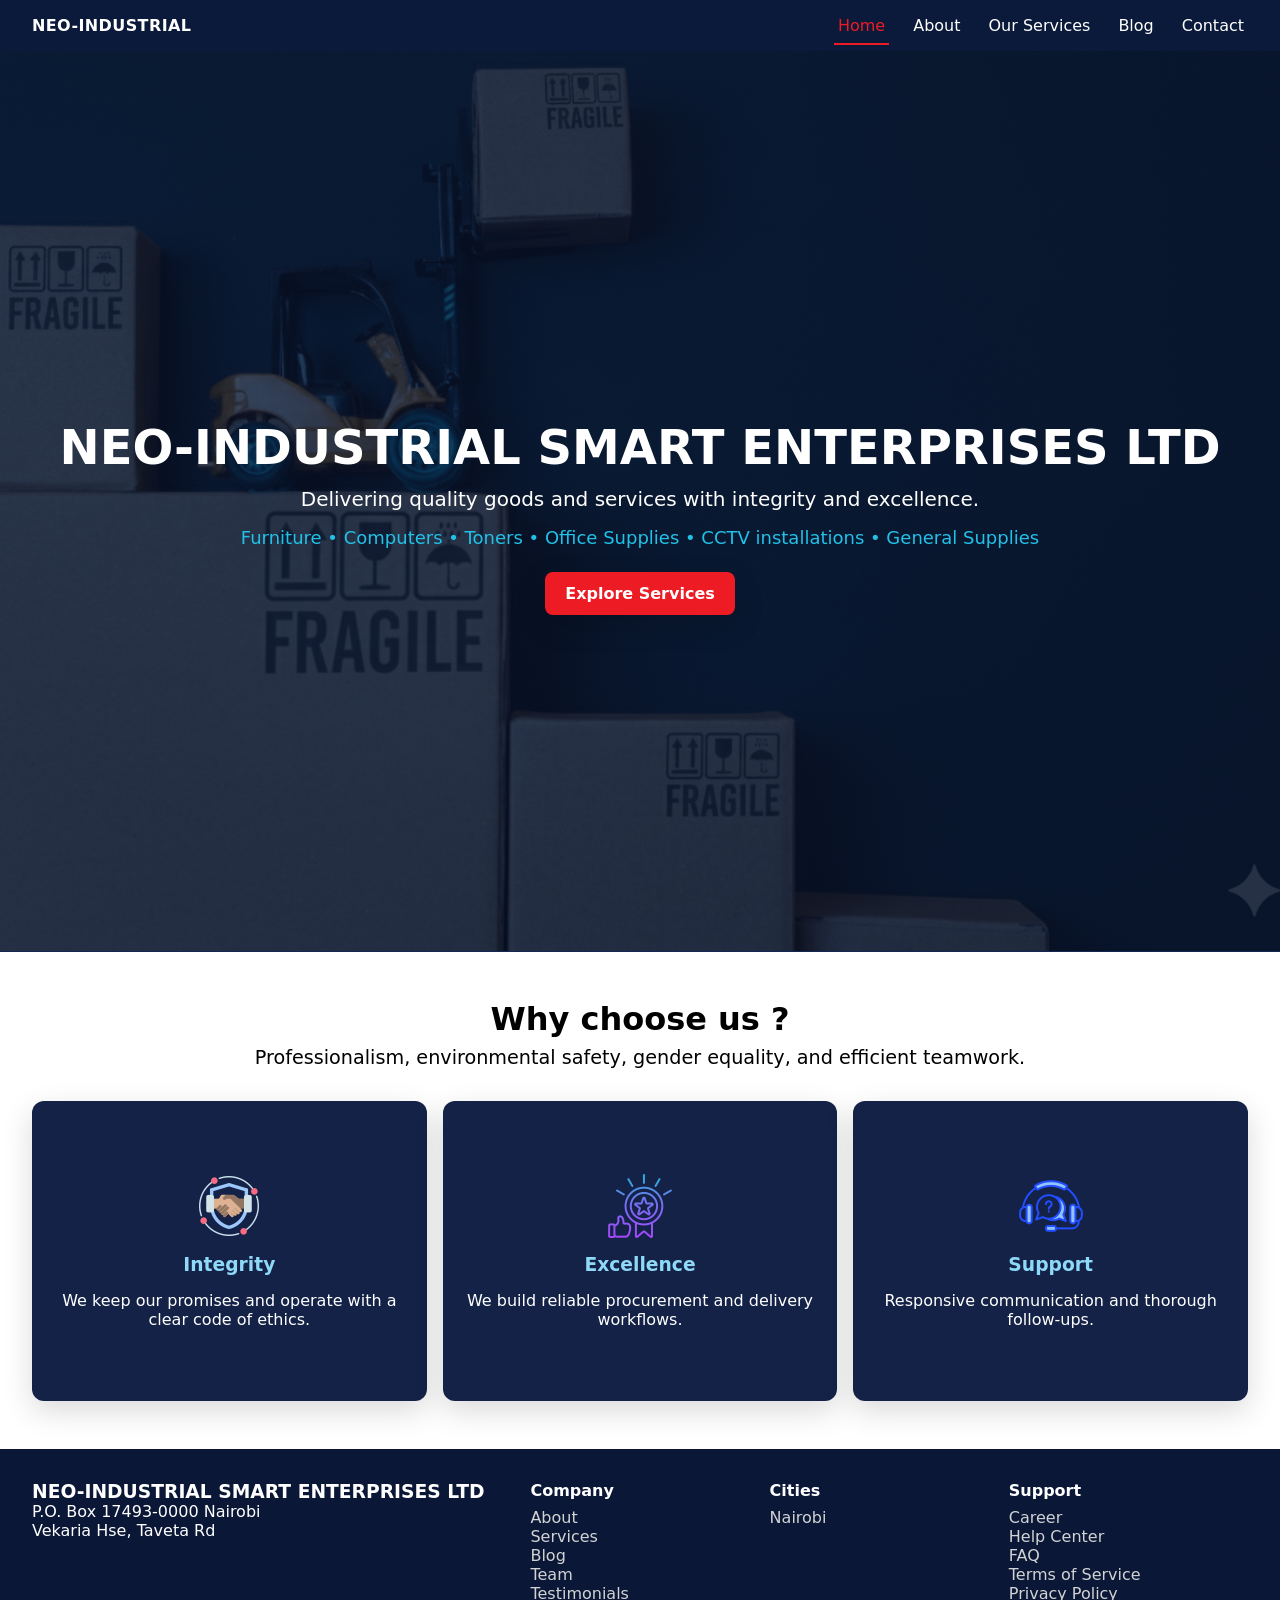
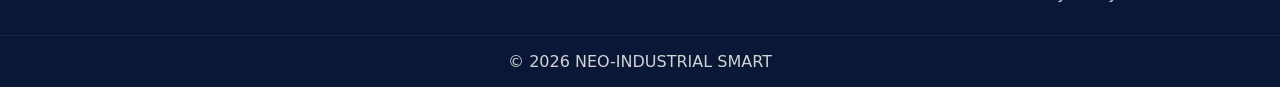
==== commit 0a5400df: "vesrion upgrade" ====
--- a/pages/index.html
+++ b/pages/index.html
@@ -1,44 +1,67 @@
 <!DOCTYPE html>
 <html lang="en">
+
 <head>
-    <meta charset="UTF-8" />
-    <meta name="viewport" content="width=device-width, initial-scale=1" />
-    <title>NEO-INDUSTRIAL SMART ENTERPRISES LTD</title>
-    <meta name="description" content="Dealers in Furniture, Computers, Toners, Office Supplies, CCTV installations, and General Supplies.">
-    <link rel="preload" href="/assets/css/styles.css" as="style" />
-    <link rel="stylesheet" href="/assets/css/styles.css" />
+  <meta charset="UTF-8" />
+  <meta name="viewport" content="width=device-width, initial-scale=1" />
+  <title>NEO-INDUSTRIAL SMART ENTERPRISES LTD</title>
+  <meta name="description"
+    content="Dealers in Furniture, Computers, Toners, Office Supplies, CCTV installations, and General Supplies." />
+  <link rel="preload" href="/assets/css/styles.css" as="style" />
+  <!--link rel="stylesheet" href="/assets/css/styles.css" /-->
+  <link rel="stylesheet" href="/assets/css/index.css" />
 </head>
+
 <body>
-    <header class="site-header" data-include="/components/header.html"></header>
+  <header class="site-header" data-include="/components/header.html"></header>
 
-    <main>
-        <section class="hero reveal">
-        <div class="hero-content">
-            <h1>NEO-INDUSTRIAL SMART ENTERPRISES LTD</h1>
-            <p>Delivering quality goods and services with integrity and excellence.</p>
-            <div class="dealers">
-                <span>Furniture</span> • <span>Computers</span> • <span>Toners</span> •
-                <span>Office Supplies</span> • <span>CCTV installations</span> • <span>General Supplies</span>
-            </div>
-            <a href="/pages/services.html" class="btn primary">Explore Services</a>
+  <main>
+    <section class="hero reveal">
+      <div class="hero-content">
+        <h1>NEO-INDUSTRIAL SMART ENTERPRISES LTD</h1>
+        <p>
+          Delivering quality goods and services with integrity and excellence.
+        </p>
+        <div class="dealers">
+          <span>Furniture</span> • <span>Computers</span> •
+          <span>Toners</span> • <span>Office Supplies</span> •
+          <span>CCTV installations</span> • <span>General Supplies</span>
         </div>
-        </section>
+        <a href="/pages/services.html" class="btn primary">Explore Services</a>
+      </div>
+    </section>
 
-        <section class="section reveal">
-        <header class="section-header">
-            <h2>Why choose us</h2>
-            <p>Professionalism, environmental safety, gender equality, and efficient teamwork.</p>
-        </header>
+    <section class="section reveal" id="why_us">
+      <header class="section-header">
+        <h2>Why choose us ?</h2>
+        <p>
+          Professionalism, environmental safety, gender equality, and
+          efficient teamwork.
+        </p>
+      </header>
 
-        <div class="cards-grid">
-            <article class="card"><h3>Integrity</h3><p>We keep our promises and operate with a clear code of ethics.</p></article>
-            <article class="card"><h3>Excellence</h3><p>We build reliable procurement and delivery workflows.</p></article>
-            <article class="card"><h3>Support</h3><p>Responsive communication and thorough follow-ups.</p></article>
-        </div>
-        </section>
-    </main>
+      <div class="cards-grid">
+        <article class="card">
+          <img src="/assets/images/integrity.png" alt="Integrity Icon" />
+          <h3>Integrity</h3>
+          <p>We keep our promises and operate with a clear code of ethics.</p>
+        </article>
+        <article class="card">
+          <img src="/assets/images/excellence.png" alt="Excellence Icon" />
+          <h3>Excellence</h3>
+          <p>We build reliable procurement and delivery workflows.</p>
+        </article>
+        <article class="card">
+          <img src="/assets/images/support.png" alt="Support Icon" />
+          <h3>Support</h3>
+          <p>Responsive communication and thorough follow-ups.</p>
+        </article>
+      </div>
+    </section>
+  </main>
 
-    <footer class="site-footer reveal" data-include="/components/footer.html"></footer>
-    <script src="/assets/js/app.js" defer></script>
+  <footer class="site-footer reveal" data-include="/components/footer.html"></footer>
+  <script src="/assets/js/app.js" defer></script>
 </body>
-</html>
+
+</html>
--- a/assets/css/styles.css
+++ b/assets/css/styles.css
@@ -1,314 +1,479 @@
+/* :root {
+  --bg-dark: #0b1a3a;
+  --bg-darker: #08122a;
+  --text: #eaf2ff;
+  --text-muted: #b8c6e3;
+  --accent: #22c1e8;
+  --accent-2: #7cf0d4;
+  --surface: #111a33;
+  --card: #132246;
+  --shadow: 0 10px 30px rgba(0, 0, 0, 0.25);
+} */
+
 :root {
-  --bg-dark: #0b1a3a; 
-  --bg-darker: #08122a; 
-  --text: #eaf2ff; 
-  --text-muted: #b8c6e3;
-  --accent: #22c1e8; 
-  --accent-2: #7cf0d4; 
-  --surface: #111a33; 
-  --card: #132246;
-  --shadow: 0 10px 30px rgba(0,0,0,0.25);
-}
-
-
-:root {
-  --bg-dark: rgb(46, 48, 146);        /* deep blue background */
-  --bg-darker: rgb(142, 216, 248);    /* light blue gradient blend */
-  --text: #ffffff;                    /* white text for contrast */
-  --text-muted: rgb(209, 211, 212);   /* soft gray for secondary text */
-  --accent: rgb(237, 28, 36);         /* bold red for primary CTAs */
-  --accent-2: rgb(142, 216, 248);     /* light blue for secondary CTAs */
-    --accent-3: #22c1e8; 
+  --bg-dark: rgb(46, 48, 146);
+  /* deep blue background */
+  --bg-darker: rgb(142, 216, 248);
+  /* light blue gradient blend */
+  --text: #ffffff;
+  /* white text for contrast */
+  --text-muted: rgb(209, 211, 212);
+  /* soft gray for secondary text */
+  --accent: rgb(237, 28, 36);
+  /* bold red for primary CTAs */
+  --accent-2: rgb(142, 216, 248);
+  /* light blue for secondary CTAs */
+  --accent-3: #22c1e8;
   /* --surface: #f5f5f5;                 light neutral card background */
-   --shadow: 0 10px 30px rgba(0,0,0,0.15);
-}
-
-
-* { 
-    box-sizing: border-box; 
-}
-html { 
-    scroll-behavior: smooth; 
-}
-body { 
-    margin: 0; 
-    font-family: system-ui, Segoe UI, Roboto, Arial, sans-serif; 
-    color: var(--text);
-    background: linear-gradient(180deg, var(--bg-dark), var(--bg-darker)); 
-}
-
-.site-header { 
-    position: sticky; 
-    top: 0; 
-    z-index: 1000; 
-    backdrop-filter: saturate(140%) blur(8px); 
-}
-.navbar { display: flex; 
-    align-items: center; 
-    justify-content: space-between; 
-    padding: 1rem 2rem; 
-    background: rgba(8,18,42,0.75); 
-}
-.logo { 
-    color: var(--text); 
-    font-weight: 700; 
-    text-decoration: none; 
-    letter-spacing: 0.4px; 
-}
-.nav-toggle { 
-    width: 36px; 
-    height: 36px; 
-    border: none; 
-    background: url('data:image/svg+xml;utf8,<svg xmlns=%22http://www.w3.org/2000/svg%22 width=%2232%22 height=%2232%22><path d=%22M6 9h20M6 16h20M6 23h20%22 stroke=%22white%22 stroke-width=%222%22 stroke-linecap=%22round%22/></svg>') center/20px no-repeat; 
-    display: none; 
-}
-.nav-links { 
-    list-style: none; 
-    display: flex; 
-    gap: 1.25rem; 
-    margin: 0; 
-    padding: 0; 
-}
-.nav-links a { 
-    color: var(--text); 
-    text-decoration: none; 
-    padding: 0.5rem 0.25rem; 
-    border-bottom: 2px solid transparent; 
-    transition: 0.25s ease; 
-}
-.nav-links a:hover { 
-    color: var(--accent); 
-}
-.nav-links a.active { 
-    border-bottom-color: var(--accent); 
-    color: var(--accent); 
-}
-
-.hero { 
-    padding: 6rem 2rem 4rem; 
-    text-align: center; 
-    background: radial-gradient(1200px 600px at 50% -100px, #142a5c 0%, transparent 70%); 
-}
-.hero h1 { 
-    font-size: clamp(1.8rem, 4.5vw, 3rem); 
-    margin: 0 0 0.75rem; 
-}
-.hero p { 
-    color: var(--text-muted); 
-    margin: 0 0 1rem; 
-}
-.dealers { 
-    color: var(--accent-3); 
-    margin: 0 0 1.5rem; 
-}
-.btn { 
-    display: inline-block; 
-    color: #06122c;
-    color: var(--text);
-    background: var(--accent); 
-    border-radius: 8px; 
-    padding: 0.75rem 1.25rem; 
-    font-weight: 600; 
-    box-shadow: var(--shadow); transition: transform 0.2s ease; 
-    text-decoration: none;
-}
-.btn:hover { 
-    transform: translateY(-2px); 
-}
-
-.section { 
-    padding: 3rem 2rem; 
-    max-width: 1100px;
-    margin: 0 auto; 
-}
-.section-header { 
-    text-align: center; 
-    margin-bottom: 2rem; 
-}
-.section-header p { 
-    color: var(--text-muted); 
-}
-
-.about-grid, .cards-grid, .showcase-grid, .footer-columns { 
-    display: grid; 
-    gap: 1rem; 
-}
-.about-grid { 
-    grid-template-columns: repeat(2, minmax(0, 1fr)); 
-}
-
-#team { 
-    margin-top: 2rem; /* adjust value as needed */ 
-}
-
-.cards-grid { 
-    grid-template-columns: repeat(3, minmax(0, 1fr)); 
-}
-.showcase-grid { 
-    grid-template-columns: repeat(3, minmax(0, 1fr)); 
-}
-
-
-.card { 
-    background: var(--card); 
-    padding: 1.25rem;
-    border-radius: 12px; 
-    box-shadow: var(--shadow); 
-    transition: transform 0.25s ease, box-shadow 0.3s ease; 
-}
-.card:hover { 
-    transform: translateY(-3px); 
-    box-shadow: 0 12px 36px rgba(0,0,0,0.35); 
-}
-.card.wide { 
-    grid-column: span 2; 
-}
-
-.checks { 
-    list-style: none;
-    margin: 0; 
-    padding: 0; 
-}
-.checks li { 
-    position: relative; 
-    padding-left: 1.75rem; 
-    margin: 0.5rem 0; 
-}
-.checks li::before { 
-    content: "✔"; 
-    position: absolute; left: 0; 
-    color: var(--accent-2); 
-    font-weight: 700; 
-}
-
-
-.showcase h3{
-    text-align: center;
-    margin-bottom: 1rem;
-    font-size: 1.5rem;
-}
-
-
-.showcase-card { 
-    overflow: hidden; 
-    border-radius: 12px; 
-    background: var(--surface); 
-    box-shadow: var(--shadow); 
-}
-.showcase-card img { 
-    width: 100%; 
-    height: 200px; 
-    object-fit: cover; 
-    transform: scale(1.03); 
-    transition: transform 0.4s ease, filter 0.3s ease; 
-}
-.showcase-card:hover img { 
-    transform: scale(1.08); 
-    filter: saturate(115%); 
-}
-.showcase-card figcaption { 
-    padding: 0.75rem 1rem; 
-    color: var(--text); 
-}
-
-.clients { 
-    margin-top: 2rem; 
-}
-.client-carousel { 
-    display: grid; 
-    grid-template-columns: repeat(3, 1fr); 
-    gap: 1rem; 
-    align-items: center; 
-}
-.client-logo { 
-    background: var(--surface); 
-    border-radius: 12px; 
-    padding: 1rem; 
-    text-align: center; 
-    box-shadow: var(--shadow); 
-}
-.client-logo img { 
-    max-height: 60px; 
-    width: auto; 
-    filter: grayscale(30%); 
-    transition: filter 0.3s ease, transform 0.3s ease; }
-.client-logo:hover img { 
-    filter: grayscale(0%); 
-    transform: scale(1.05); 
-}
-
-.site-footer { 
-    background: #0a1736; 
-}
-.footer-top { 
-    display: grid; 
-    grid-template-columns: 1.3fr 2fr; 
-    gap: 2rem; 
-    padding: 2rem; 
-}
-.footer-columns { 
-    grid-template-columns: repeat(3, 1fr); 
-}
-.footer-column h4 { 
-    margin: 0 0 0.5rem; 
-}
-.footer-column ul { 
-    list-style: none; 
-    margin: 0; padding: 0; 
-}
-.footer-column a { 
-    color: var(--text-muted); 
-    text-decoration: none; 
-    transition: color 0.2s ease; 
-}
-.footer-column a:hover { 
-    color: var(--accent); 
-}
-.footer-bottom { 
-    border-top: 1px solid #122754; 
-    text-align: center; 
-    padding: 1rem;
-    color: var(--text-muted); 
-}
-
-.reveal { opacity: 0; 
-    transform: translateY(10px); 
-}
-.reveal.revealed { 
-    opacity: 1; 
-    transform: translateY(0); 
-    transition: opacity 600ms ease, transform 600ms ease; 
-}
-
-/* Contact Form */ 
+  --shadow: 0 10px 30px rgba(0, 0, 0, 0.15);
+}
+
+* {
+  box-sizing: border-box;
+  margin: 0;
+  padding: 0;
+}
+
+html {
+  scroll-behavior: smooth;
+}
+
+body {
+  margin: 0;
+  font-family:
+    system-ui,
+    Segoe UI,
+    Roboto,
+    Arial,
+    sans-serif;
+  color: var(--text);
+  background: linear-gradient(180deg, var(--bg-dark), var(--bg-darker));
+}
+
+.site-header {
+  position: sticky;
+  top: 0;
+  z-index: 1000;
+  backdrop-filter: saturate(140%) blur(8px);
+}
+
+.navbar {
+  display: flex;
+  align-items: center;
+  justify-content: space-between;
+  padding: 1rem 2rem;
+  background: rgba(8, 18, 42, 0.75);
+}
+
+.logo {
+  color: var(--text);
+  font-weight: 700;
+  text-decoration: none;
+  letter-spacing: 0.4px;
+}
+
+.nav-toggle {
+  width: 36px;
+  height: 36px;
+  border: none;
+  background: url("data:image/svg+xml;utf8,<svg xmlns=%22http://www.w3.org/2000/svg%22 width=%2232%22 height=%2232%22><path d=%22M6 9h20M6 16h20M6 23h20%22 stroke=%22white%22 stroke-width=%222%22 stroke-linecap=%22round%22/></svg>")
+    center/20px no-repeat;
+  display: none;
+}
+
+.nav-links {
+  list-style: none;
+  display: flex;
+  gap: 1.25rem;
+  margin: 0;
+  padding: 0;
+}
+
+.nav-links a {
+  color: var(--text);
+  text-decoration: none;
+  padding: 0.5rem 0.25rem;
+  border-bottom: 2px solid transparent;
+  transition: 0.25s ease;
+}
+
+.nav-links a:hover {
+  color: var(--accent);
+}
+
+.nav-links a.active {
+  border-bottom-color: var(--accent);
+  color: var(--accent);
+}
+
+.hero {
+  padding: 6rem 2rem 4rem;
+  text-align: center;
+  background: radial-gradient(
+    1200px 600px at 50% -100px,
+    #142a5c 0%,
+    transparent 70%
+  );
+  background:
+    linear-gradient(180deg, rgba(8, 18, 42, 0.75), rgba(8, 18, 42, 0.75)),
+    url("../images/hero-image.png");
+  background-size: cover;
+  object-fit: cover;
+  background-position: center;
+
+  display: flex;
+  flex-direction: column;
+  align-items: center;
+  justify-content: center;
+  height: 100vh;
+}
+
+.hero h1 {
+  font-size: clamp(1.8rem, 4.5vw, 3rem);
+  margin: 0 0 0.75rem;
+}
+
+.hero p {
+  color: var(--text-muted);
+  margin: 0 0 1rem;
+  font-size: clamp(1rem, 2.5vw, 1.25rem);
+  color: #fff;
+  font-weight: 500;
+}
+
+.dealers {
+  color: var(--accent-3);
+  margin: 0 0 1.5rem;
+  font-size: large;
+}
+
+.btn {
+  display: inline-block;
+  color: #06122c;
+  color: var(--text);
+  background: var(--accent);
+  border-radius: 8px;
+  padding: 0.75rem 1.25rem;
+  font-weight: 600;
+  box-shadow: var(--shadow);
+  transition: transform 0.2s ease;
+  text-decoration: none;
+}
+
+x .btn:hover {
+  transform: translateY(-2px);
+}
+
+.btn {
+  animation: pulse 2s infinite;
+}
+
+.section {
+  padding: 3rem 2rem;
+  max-width: 1100px;
+  margin: 0 auto;
+  border-top: 1px solid #122754;
+}
+
+.section-header {
+  text-align: center;
+  margin-bottom: 2rem;
+}
+
+.section-header h2 {
+  font-size: 2rem;
+}
+
+.section-header p {
+  color: var(--text-muted);
+}
+
+.about-grid,
+.cards-grid,
+.showcase-grid,
+.footer-columns {
+  display: grid;
+  gap: 1rem;
+}
+
+.about-grid {
+  grid-template-columns: repeat(2, minmax(0, 1fr));
+}
+
+#team {
+  margin-top: 2rem;
+  /* adjust value as needed */
+}
+
+.cards-grid {
+  grid-template-columns: repeat(3, minmax(0, 1fr));
+}
+
+.showcase-grid {
+  grid-template-columns: repeat(3, minmax(0, 1fr));
+}
+
+.card {
+  background: var(--card);
+  padding: 1.25rem;
+  border-radius: 12px;
+  box-shadow: var(--shadow);
+  transition:
+    transform 0.25s ease,
+    box-shadow 0.3s ease;
+}
+
+.card:hover {
+  transform: translateY(-3px);
+  box-shadow: 0 12px 36px rgba(0, 0, 0, 0.35);
+}
+
+.card.wide {
+  grid-column: span 2;
+}
+
+.checks {
+  list-style: none;
+  margin: 0;
+  padding: 0;
+}
+
+.checks li {
+  position: relative;
+  padding-left: 1.75rem;
+  margin: 0.5rem 0;
+}
+
+.checks li::before {
+  content: "✔";
+  position: absolute;
+  left: 0;
+  color: var(--accent-2);
+  font-weight: 700;
+}
+
+.showcase h3 {
+  text-align: center;
+  margin-bottom: 1rem;
+  font-size: 1.5rem;
+}
+
+.showcase-card {
+  overflow: hidden;
+  border-radius: 12px;
+  background: var(--surface);
+  box-shadow: var(--shadow);
+}
+
+.showcase-card img {
+  width: 100%;
+  height: 200px;
+  object-fit: cover;
+  transform: scale(1.03);
+  transition:
+    transform 0.4s ease,
+    filter 0.3s ease;
+}
+
+.showcase-card:hover img {
+  transform: scale(1.08);
+  filter: saturate(115%);
+}
+
+.showcase-card figcaption {
+  padding: 0.75rem 1rem;
+  color: var(--text);
+}
+
+.clients {
+  margin-top: 2rem;
+  background-color: var(--bg-darker);
+  padding: 3rem 2rem;
+}
+
+.clients h3 {
+  text-align: center;
+  margin-bottom: 1.5rem;
+  font-size: 1.5rem;
+}
+
+.client-carousel {
+  display: grid;
+  grid-template-columns: repeat(3, 1fr);
+  gap: 1rem;
+  align-items: center;
+}
+
+.clients-carousel {
+  display: flex;
+  gap: 3rem;
+  animation: scroll 25s linear infinite;
+  padding: 1rem;
+}
+
+.client-logo {
+  /* background: var(--surface); */
+  border-radius: 12px;
+  height: fit-content;
+  /* padding: 1rem; */
+  text-align: center;
+  /* box-shadow: var(--shadow); */
+}
+
+.client-logo {
+  flex: 0 0 200px;
+  display: flex;
+  flex-direction: column;
+  align-items: center;
+  padding: 1.5rem;
+  background: var(--surface);
+  border-radius: 12px;
+  box-shadow: var(--shadow);
+  transition:
+    transform 0.3s ease,
+    box-shadow 0.3s ease;
+  border: 1px solid rgba(142, 216, 248, 0.1);
+}
+
+.client-logo:hover img {
+  filter: grayscale(0%);
+  transform: scale(1.05);
+}
+
+.client-logo:hover {
+  transform: translateY(-5px);
+  box-shadow: 0 15px 35px rgba(0, 0, 0, 0.2);
+  border-color: var(--accent-2);
+}
+
+.client-logo img {
+  width: 100%;
+  height: 80px;
+  object-fit: contain;
+  /* filter: grayscale(100%); */
+  opacity: 0.8;
+  transition: all 0.3s ease;
+}
+
+.client-logo:hover img {
+  filter: grayscale(0%);
+  opacity: 1;
+}
+
+.site-footer {
+  background: #0a1736;
+}
+
+.footer-top {
+  display: grid;
+  grid-template-columns: 1.3fr 2fr;
+  gap: 2rem;
+  padding: 2rem;
+}
+
+.footer-columns {
+  grid-template-columns: repeat(3, 1fr);
+}
+
+.footer-column h4 {
+  margin: 0 0 0.5rem;
+}
+
+.footer-column ul {
+  list-style: none;
+  margin: 0;
+  padding: 0;
+}
+
+.footer-column a {
+  color: var(--text-muted);
+  text-decoration: none;
+  transition: color 0.2s ease;
+}
+
+.footer-column a:hover {
+  color: var(--accent);
+}
+
+.footer-bottom {
+  border-top: 1px solid #122754;
+  text-align: center;
+  padding: 1rem;
+  color: var(--text-muted);
+}
+
+.reveal {
+  opacity: 0;
+  transform: translateY(10px);
+}
+
+.reveal.revealed {
+  opacity: 1;
+  transform: translateY(0);
+  transition:
+    opacity 600ms ease,
+    transform 600ms ease;
+}
+
+/* Contact Form */
+
+.contact h2 {
+  background-color: #06122c;
+  border-radius: 10px;
+  width: fit-content;
+  text-align: center;
+  margin: 0 auto;
+  padding: 10px;
+  margin-bottom: 1rem;
+}
+
+.contact {
+}
+
 .contact-grid {
   display: grid;
-  grid-template-columns: 1fr 1fr;
+  grid-template-columns: 1fr 2fr;
   gap: 2rem;
   align-items: start;
+  margin-bottom: 3rem;
 }
 
 .contact-info {
   background: var(--surface);
-  padding: 2rem;
+  padding: 3rem 2rem;
   border-radius: 12px;
   box-shadow: var(--shadow);
   color: var(--text);
-}
+  height: 100%;
+  display: flex;
+  flex-direction: column;
+  gap: 2rem;
+}
+
+.contact-info i {
+  margin-right: 1rem;
+  margin-bottom: 1rem;
+  font-size: 1.25rem;
+}
+
 .contact-info h3 {
   margin-top: 0;
   margin-bottom: 1rem;
   font-size: 1.25rem;
 }
+
 .contact-info p {
   margin: 0.5rem 0;
 }
+
 .contact-info a {
-  color: var(--accent);
+  color: var(--text);
   text-decoration: none;
 }
+
 .contact-info a:hover {
   text-decoration: underline;
+  color: var(--accent);
 }
 
 .social-icons {
@@ -316,18 +481,12 @@
   display: flex;
   gap: 1rem;
 }
+
 .social-icons img {
   width: 24px;
   height: 24px;
-  filter: grayscale(100%);
   transition: filter 0.3s ease;
 }
-.social-icons img:hover {
-  filter: grayscale(0%);
-}
-
-
-
 
 .contact-form {
   background: var(--card);
@@ -336,10 +495,18 @@
   box-shadow: var(--shadow);
   display: grid;
   gap: 1rem;
-}
+  height: 100%;
+}
+
 .contact-form label {
   font-weight: 600;
-}
+  display: block;
+  margin-bottom: 5px;
+}
+
+.form-group {
+}
+
 .contact-form input,
 .contact-form textarea {
   padding: 0.75rem;
@@ -349,72 +516,206 @@
   color: var(--text);
   width: 100%;
 }
+
 .contact-form input:focus,
 .contact-form textarea:focus {
   outline: none;
   border-color: var(--accent);
-  box-shadow: 0 0 0 2px rgba(34,193,232,0.4);
-}
-
-.btn--primary { 
-    background: var(--accent); 
-    color: #fff; font-weight: 600; 
-    border: none; cursor: pointer; 
-} 
-.btn--primary:hover { 
-    background: #c91f2a; /* slightly darker red */ 
+  box-shadow: 0 0 0 2px rgba(34, 193, 232, 0.4);
+}
+
+.btn--primary {
+  background: var(--accent);
+  color: #fff;
+  font-weight: 600;
+  border: none;
+  cursor: pointer;
+}
+
+.btn--primary:hover {
+  background: #c91f2a;
+  /* slightly darker red */
+}
+
+@keyframes pulse {
+  0%,
+  100% {
+    box-shadow: 0 0 0 0 rgba(34, 193, 232, 0.7);
+  }
+
+  50% {
+    box-shadow: 0 0 0 10px rgba(34, 193, 232, 0);
+  }
+}
+
+.btn {
+  animation: pulse 2s infinite;
 }
 
 @media (max-width: 768px) {
   .contact-grid {
     grid-template-columns: 1fr;
-  }
+    height: auto;
+  }
+
   .contact-grid > * {
-    margin-bottom: 2rem; 
-}
-}
-
+    margin-bottom: 2rem;
+  }
+
+  .nav-links a.active {
+    /* border-bottom-color: var(--accent); */
+    border: none;
+    color: var(--accent);
+    text-decoration: none;
+  }
+
+  .hero {
+    padding: 2rem 1rem 2rem;
+    height: 60vh;
+  }
+}
 
 @media (max-width: 900px) {
-  .cards-grid, .showcase-grid { 
-    grid-template-columns: repeat(2, 1fr); 
-}
-  .client-carousel { 
-    grid-template-columns: repeat(2, 1fr); 
-}
-  .footer-top { 
-    grid-template-columns: 1fr; 
-}
-  .footer-columns { 
-    grid-template-columns: repeat(2, 1fr); 
-}
-}
+  .cards-grid,
+  .showcase-grid {
+    grid-template-columns: repeat(2, 1fr);
+  }
+
+  .client-carousel {
+    grid-template-columns: repeat(2, 1fr);
+  }
+
+  .footer-top {
+    grid-template-columns: 1fr;
+  }
+
+  .footer-columns {
+    grid-template-columns: repeat(2, 1fr);
+  }
+}
+
 @media (max-width: 640px) {
-  .nav-toggle { 
-    display: inline-block; 
-}
-  .nav-links { 
-    position: fixed; 
-    right: 1rem; 
-    top: 64px; 
-    background: rgba(8,18,42,0.95); 
-    padding: 1rem; 
-    border-radius: 12px; 
-    display: none; 
-    flex-direction: column; 
-    gap: 0.75rem; 
-    box-shadow: var(--shadow); 
-}
-  .nav-links.open { 
-    display: flex; 
-}
-  .about-grid { 
-    grid-template-columns: 1fr; 
-}
-  .cards-grid, .showcase-grid, .client-carousel { 
-    grid-template-columns: 1fr; 
-}
-  .card.wide { 
-    grid-column: auto; 
-}
-}
+  .nav-toggle {
+    display: inline-block;
+  }
+
+  .nav-links {
+    position: fixed;
+    right: 1rem;
+    top: 64px;
+    background: rgba(8, 18, 42, 0.95);
+    padding: 1rem;
+    border-radius: 12px;
+    display: none;
+    flex-direction: column;
+    gap: 0.75rem;
+    box-shadow: var(--shadow);
+  }
+
+  .nav-links.open {
+    display: flex;
+  }
+
+  .about-grid {
+    grid-template-columns: 1fr;
+  }
+
+  .cards-grid,
+  .showcase-grid,
+  .client-carousel {
+    grid-template-columns: 1fr;
+  }
+
+  .card.wide {
+    grid-column: auto;
+  }
+}
+
+/* services */
+.services-section {
+  padding: 1rem 2rem;
+}
+
+.services-container {
+  margin-top: 2rem;
+}
+
+.service {
+  display: flex;
+  /* align-items: center; */
+  margin-bottom: 5rem;
+  gap: 2rem;
+}
+
+.service.reverse {
+  flex-direction: row-reverse;
+}
+
+.service-content {
+  flex: 1;
+  text-align: left;
+  margin-top: 2rem;
+}
+
+.service-content h3 {
+  margin-bottom: 1rem;
+  font-size: 1.75rem;
+  text-transform: capitalize;
+}
+
+.services-btn {
+  margin-top: 1.5rem;
+  padding: 1rem 2rem;
+  border-radius: 8px;
+  width: 300px;
+  background-color: var(--accent);
+  color: var(--text);
+  border: none;
+}
+
+.services-btn a {
+  text-decoration: none;
+  color: var(--text);
+}
+
+.service-image {
+  flex: 1%;
+}
+
+.service-image img {
+  width: 100%;
+  height: auto;
+  border-radius: 8px;
+  object-fit: cover;
+  box-shadow: var(--shadow);
+}
+
+.services-heading-container {
+  text-align: left;
+  background: rgba(8, 18, 42, 0.75);
+  padding: 3rem 2rem;
+}
+
+.services-heading-container h2 {
+  margin-bottom: 0.5rem;
+  font-size: 2rem;
+}
+
+/* Responsive adjustments */
+@media (max-width: 768px) {
+  .service,
+  .service.reverse {
+    flex-direction: column;
+    gap: 1.5rem;
+  }
+
+  .service-image,
+  .service-content {
+    width: 100%;
+  }
+
+  .service-content {
+    text-align: center;
+    padding: 0 1rem;
+  }
+}
--- a/assets/css/index.css
+++ b/assets/css/index.css
@@ -0,0 +1,346 @@
+:root {
+  --bg-dark: #0b1a3a;
+  --bg-darker: #08122a;
+  --text: #eaf2ff;
+  --text-muted: #b8c6e3;
+  --accent: #22c1e8;
+  --accent-2: #7cf0d4;
+  --surface: #111a33;
+  --card: #132246;
+  --shadow: 0 10px 30px rgba(0, 0, 0, 0.25);
+}
+
+:root {
+  --bg-dark: rgb(46, 48, 146);
+  /* deep blue background */
+  --bg-darker: rgb(142, 216, 248);
+  /* light blue gradient blend */
+  --text: #ffffff;
+  /* white text for contrast */
+  --text-muted: rgb(209, 211, 212);
+  /* soft gray for secondary text */
+  --accent: rgb(237, 28, 36);
+  /* bold red for primary CTAs */
+  --accent-2: rgb(142, 216, 248);
+  /* light blue for secondary CTAs */
+  --accent-3: #22c1e8;
+  /* --surface: #f5f5f5;                 light neutral card background */
+  --shadow: 0 10px 30px rgba(0, 0, 0, 0.15);
+}
+
+* {
+  box-sizing: border-box;
+  margin: 0;
+  padding: 0;
+}
+
+body {
+  font-family:
+    system-ui,
+    Segoe UI,
+    Roboto,
+    Arial,
+    sans-serif;
+  color: var(--text);
+  /* background: linear-gradient(180deg, var(--bg-dark), var(--bg-darker)); */
+}
+
+html {
+  scroll-behavior: smooth;
+}
+
+.site-header {
+  position: sticky;
+  top: 0;
+  z-index: 1000;
+  backdrop-filter: saturate(140%) blur(8px);
+  width: 100%;
+}
+
+.navbar {
+  display: flex;
+  align-items: center;
+  justify-content: space-between;
+  padding: 1rem 2rem;
+  background: rgba(8, 18, 42, 0.75);
+  background: #0b1a3a;
+}
+
+.logo {
+  color: var(--text);
+  font-weight: 700;
+  text-decoration: none;
+  letter-spacing: 0.4px;
+}
+
+.nav-toggle {
+  width: 36px;
+  height: 36px;
+  border: none;
+  background: url("data:image/svg+xml;utf8,<svg xmlns=%22http://www.w3.org/2000/svg%22 width=%2232%22 height=%2232%22><path d=%22M6 9h20M6 16h20M6 23h20%22 stroke=%22white%22 stroke-width=%222%22 stroke-linecap=%22round%22/></svg>")
+    center/20px no-repeat;
+  display: none;
+}
+
+.nav-links {
+  list-style: none;
+  display: flex;
+  gap: 1.25rem;
+  margin: 0;
+  padding: 0;
+}
+
+.nav-links a {
+  color: var(--text);
+  text-decoration: none;
+  padding: 0.5rem 0.25rem;
+  border-bottom: 2px solid transparent;
+  transition: 0.25s ease;
+}
+
+.nav-links a:hover {
+  color: var(--accent);
+}
+
+.nav-links a.active {
+  border-bottom-color: var(--accent);
+  color: var(--accent);
+}
+
+.hero {
+  padding: 6rem 2rem 4rem;
+  text-align: center;
+  background: radial-gradient(
+    1200px 600px at 50% -100px,
+    #142a5c 0%,
+    transparent 70%
+  );
+  background:
+    linear-gradient(180deg, rgba(8, 18, 42, 0.75), rgba(8, 18, 42, 0.75)),
+    url("../images/hero-image.png");
+  background-size: cover;
+  object-fit: cover;
+  background-position: center;
+
+  display: flex;
+  flex-direction: column;
+  align-items: center;
+  justify-content: center;
+  height: 100vh;
+}
+
+.hero h1 {
+  font-size: clamp(1.8rem, 4.5vw, 3rem);
+  margin: 0 0 0.75rem;
+  color: #fff;
+}
+
+.hero p {
+  color: var(--text-muted);
+  margin: 0 0 1rem;
+  font-size: clamp(1rem, 2.5vw, 1.25rem);
+  color: #fff;
+  font-weight: 500;
+}
+
+.dealers {
+  color: var(--accent-3);
+  margin: 0 0 1.5rem;
+  font-size: large;
+}
+
+.btn {
+  display: inline-block;
+  color: #06122c;
+  color: var(--text);
+  background: var(--accent);
+  border-radius: 8px;
+  padding: 0.75rem 1.25rem;
+  font-weight: 600;
+  box-shadow: var(--shadow);
+  transition: transform 0.2s ease;
+  text-decoration: none;
+}
+
+x .btn:hover {
+  transform: translateY(-2px);
+}
+
+.btn {
+  animation: pulse 2s infinite;
+}
+
+.section {
+  padding: 3rem 2rem;
+  margin: 0 auto;
+  border-top: 1px solid #122754;
+}
+
+.section-header {
+  text-align: center;
+  margin-bottom: 2rem;
+}
+
+.section-header h2 {
+  font-size: 2rem;
+  color: #000;
+  margin-bottom: 0.5rem;
+}
+
+.section-header p {
+  color: #000;
+  font-size: 1.2rem;
+}
+
+.cards-grid {
+  display: grid;
+  gap: 1rem;
+}
+
+.cards-grid {
+  grid-template-columns: repeat(3, minmax(0, 1fr));
+}
+
+.card img {
+  width: 64px;
+  height: 64px;
+  margin-bottom: 1rem;
+}
+
+.card p,
+h3 {
+  color: #fff;
+}
+
+.card h3 {
+  margin-bottom: 1rem;
+  color: var(--accent-2);
+}
+
+.cards-grid .card {
+  height: 300px;
+  display: flex;
+  flex-direction: column;
+  justify-content: center;
+  align-items: center;
+  text-align: center;
+  background: var(--card);
+  padding: 1.25rem;
+  border-radius: 12px;
+  box-shadow: var(--shadow);
+  transition:
+    transform 0.25s ease,
+    box-shadow 0.3s ease;
+}
+
+.card:hover {
+  transform: translateY(-3px);
+  box-shadow: 0 12px 36px rgba(0, 0, 0, 0.35);
+}
+
+.site-footer {
+  background: #0a1736;
+}
+
+.footer-top {
+  display: grid;
+  grid-template-columns: 1.3fr 2fr;
+  gap: 2rem;
+  padding: 2rem;
+}
+
+.footer-columns {
+  display: grid;
+  grid-template-columns: repeat(3, 1fr);
+}
+
+.footer-column h4 {
+  margin: 0 0 0.5rem;
+}
+
+.footer-column ul {
+  list-style: none;
+  margin: 0;
+  padding: 0;
+}
+
+.footer-column a {
+  color: var(--text-muted);
+  text-decoration: none;
+  transition: color 0.2s ease;
+}
+
+.footer-column a:hover {
+  color: var(--accent);
+}
+
+.footer-bottom {
+  border-top: 1px solid #122754;
+  text-align: center;
+  padding: 1rem;
+  color: var(--text-muted);
+}
+
+@keyframes pulse {
+  0%,
+  100% {
+    box-shadow: 0 0 0 0 rgba(34, 193, 232, 0.7);
+  }
+
+  50% {
+    box-shadow: 0 0 0 10px rgba(34, 193, 232, 0);
+  }
+}
+
+@media (max-width: 768px) {
+  .cards-grid {
+    grid-template-columns: 1fr;
+  }
+
+  /* navbar  responsiveness*/
+  .nav-toggle {
+    display: inline-block;
+  }
+
+  .nav-links {
+    position: fixed;
+    right: 1rem;
+    top: 64px;
+    background: rgba(8, 18, 42, 0.95);
+    padding: 1rem;
+    border-radius: 12px;
+    display: none;
+    flex-direction: column;
+    gap: 0.75rem;
+    box-shadow: var(--shadow);
+  }
+
+  .nav-links a.active {
+    border: none;
+    color: var(--accent);
+    text-decoration: none;
+  }
+  .nav-links.open {
+    display: flex;
+  }
+
+  .hero {
+    height: 80vh;
+  }
+
+  .hero-content h1 {
+    margin-bottom: 2rem;
+  }
+  .hero-content .dealers,
+  .hero-content p {
+    display: none;
+  }
+
+  .footer-top {
+    grid-template-columns: 1fr;
+  }
+
+  .section-header p {
+    font-size: 1rem;
+  }
+}
